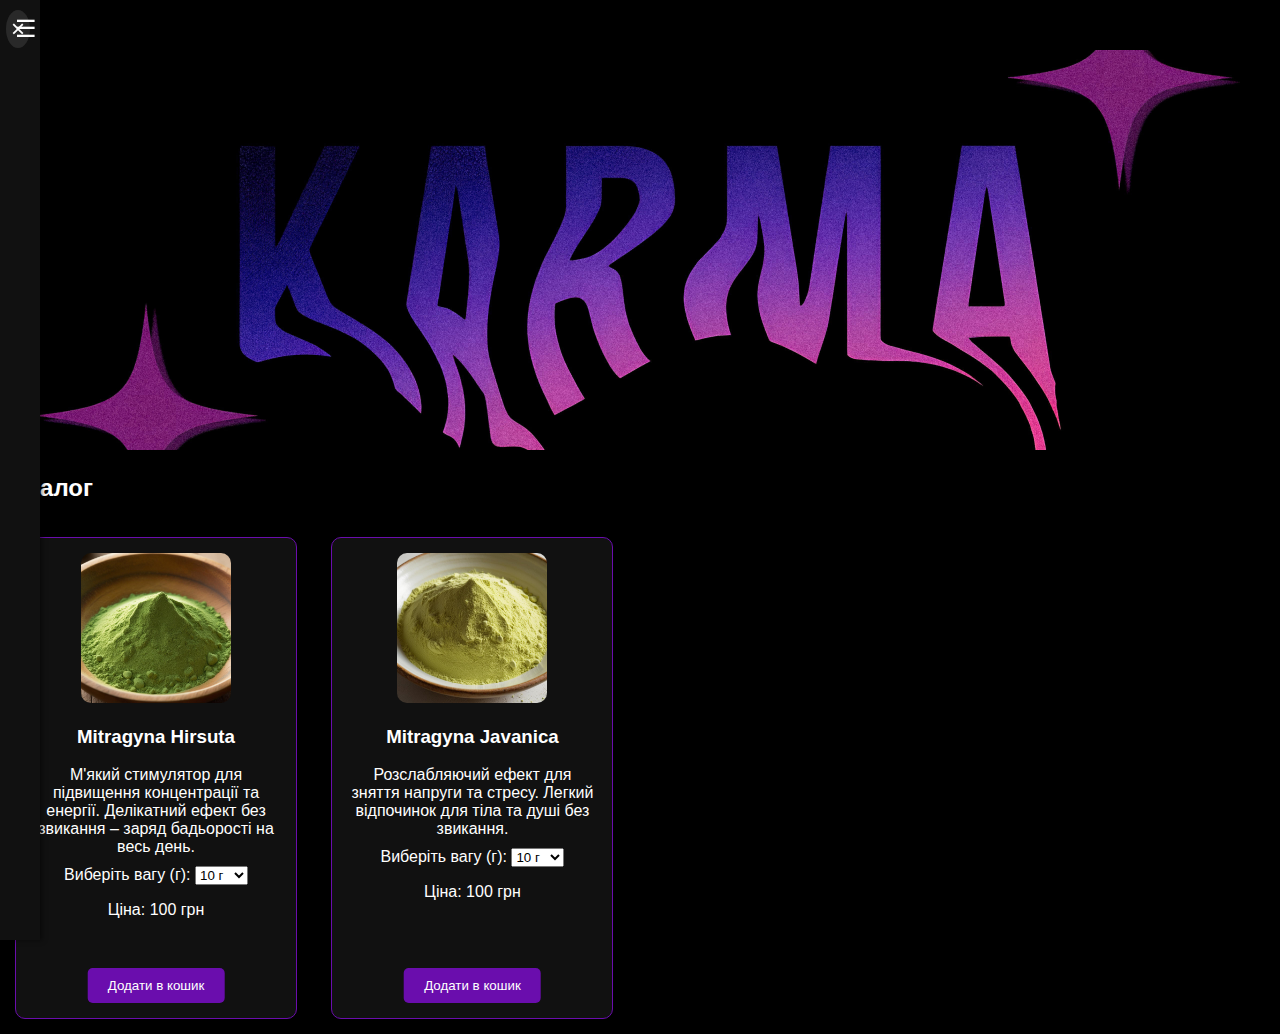
==== index.html @ f8e3362c "Update index.html" ====
<!DOCTYPE html>
<html lang="uk">
<head>
    <meta charset="UTF-8">
    <meta name="viewport" content="width=device-width, initial-scale=1.0">
    <title>Альтернативні Чаї | Хірсута і Джаваніка</title>
   <style>
    /* Основные стили */
    body {
        margin: 0;
        font-family: Arial, sans-serif;
        background-color: #000;
        color: white;
    }

    /* Бургер-иконка */
    #burger-icon {
        position: fixed;
        top: 15px;
        left: 15px;
        font-size: 24px;
        cursor: pointer;
        color: white;
        z-index: 1000;
    }

    /* Затемнение */
    #menu-overlay {
        position: fixed;
        top: 0;
        left: 0;
        width: 100%;
        height: 100%;
        background: rgba(0, 0, 0, 0.5);
        display: none;
        z-index: 998;
    }

    /* Боковая панель */
    #side-menu {
        position: fixed;
        top: 0;
        left: -250px;
        width: 250px;
        height: 100%;
        background-color: #111;
        color: white;
        box-shadow: 2px 0 5px rgba(0, 0, 0, 0.5);
        padding: 20px;
        transition: left 0.3s ease;
        z-index: 999;
    }

    #side-menu a {
        display: block;
        color: white;
        text-decoration: none;
        margin-bottom: 15px;
        font-size: 18px;
    }

    #side-menu button {
        position: absolute; /* Фиксируем позицию */
        top: 10px; /* Отступ сверху */
        right: 10px; /* Отступ справа */
        background-color: rgba(255, 255, 255, 0.1); /* Полупрозрачный фон */
        border: none; /* Убираем рамку */
        color: white; /* Цвет текста */
        font-size: 24px; /* Размер текста */
        border-radius: 50%; /* Закруглённые углы */
        padding: 5px; /* Внутренний отступ */
        cursor: pointer; /* Указываем, что это кнопка */
    }

    #side-menu button:hover {
        color: #6a0dad; /* Цвет при наведении */
        transform: scale(1.1); /* Лёгкое увеличение при наведении */
        background-color: rgba(255, 255, 255, 0.2); /* Изменение фона при наведении */
    }

    /* Карточка товара */
    .product-card {
        background-color: #111;
        border: 1px solid #6a0dad;
        border-radius: 10px;
        padding: 15px;
        margin: 15px;
        display: inline-block;
        width: 250px;
        min-height: 450px;
        vertical-align: top;
        text-align: center;
        position: relative;
    }

    .product-card img {
        max-width: 100%;
        max-height: 150px;
        border-radius: 10px;
    }

    .product-card p {
        margin-bottom: 10px;
        white-space: normal;
        overflow: visible;
    }

    .product-card button {
        position: absolute;
        bottom: 15px;
        left: 50%;
        transform: translateX(-50%);
        padding: 10px 20px;
        background-color: #6a0dad;
        color: #fff;
        border: none;
        border-radius: 5px;
        cursor: pointer;
    }

    .product-card button:hover {
        background-color: #5c0c9b;
    }

    /* Общий стиль для баннера */
    header img {
        width: 100%; /* Занимает всю ширину */
        height: auto; /* Сохраняет пропорции */
        max-height: 400px; /* Ограничиваем высоту */
        object-fit: cover; /* Обрезаем изображение, чтобы сохранить пропорции */
        margin-top: 50px; /* Отступ, чтобы не перекрывать бургер-меню */
    }

    /* Для адаптивности на мобильных устройствах */
    @media (max-width: 768px) {
        header img {
            max-height: 250px; /* Уменьшаем высоту баннера на маленьких экранах */
        }

        .product-card {
            width: calc(100% - 30px); /* Растягиваем карточки на весь экран */
        }

        #side-menu {
            width: 200px; /* Уменьшаем боковое меню на маленьких экранах */
        }
    }
</style>
</head>
<body>
    <header>
    <!-- Бургер-иконка -->
    <div id="burger-icon" onclick="toggleMenu()">☰</div>

    <!-- Боковая панель -->
    <div id="menu-overlay" onclick="toggleMenu()"></div>
    <div id="side-menu">
        <a href="#home">Головна</a>
        <a href="#about">Про нас</a>
        <a href="#catalog">Каталог</a>
        <a href="#payment">Оплата</a>
        <a href="#delivery">Доставка</a>
        <a href="#contacts">Контакти</a>
        <a href="#cart">Кошик</a>
        <button onclick="toggleMenu()" class="close-button">×</button>
    </div>

    <!-- Баннер -->
    <img src="images/karma-banner.JPG" alt="Karma Banner">
</header>
    <div class="content">
        <section id="catalog">
            <h2>Каталог</h2>
            <div class="product-card">
                <img src="images/hirsuta.jpg" alt="Mitragyna Hirsuta">
                <h3>Mitragyna Hirsuta</h3>
                <p>М'який стимулятор для підвищення концентрації та енергії. Делікатний ефект без звикання – заряд бадьорості на весь день.</p>
                <label for="weight-hirsuta">Виберіть вагу (г):</label>
                <select id="weight-hirsuta" onchange="updatePrice('hirsuta', 10)">
                    <option value="10">10 г</option>
                    <option value="25">25 г</option>
                    <option value="50">50 г</option>
                    <option value="100">100 г</option>
                    <option value="250">250 г</option>
                </select>
                <p id="price-hirsuta">Ціна: 100 грн</p>
                <button onclick="addToCart('Mitragyna Hirsuta', document.getElementById('weight-hirsuta').value, document.getElementById('weight-hirsuta').value * 10)">Додати в кошик</button>
            </div>
            <div class="product-card">
                <img src="images/javanica.jpg" alt="Mitragyna Javanica">
                <h3>Mitragyna Javanica</h3>
                <p>Розслабляючий ефект для зняття напруги та стресу. Легкий відпочинок для тіла та душі без звикання.</p>
                <label for="weight-javanica">Виберіть вагу (г):</label>
                <select id="weight-javanica" onchange="updatePrice('javanica', 10)">
                    <option value="10">10 г</option>
                    <option value="25">25 г</option>
                    <option value="50">50 г</option>
                    <option value="100">100 г</option>
                    <option value="250">250 г</option>
                </select>
                <p id="price-javanica">Ціна: 100 грн</p>
                <button onclick="addToCart('Mitragyna Javanica', document.getElementById('weight-javanica').value, document.getElementById('weight-javanica').value * 10)">Додати в кошик</button>
            </div>
        </section>
    </div>

    <script>
        let cartItems = [];
        let totalSum = 0;

        function updatePrice(product, basePrice) {
            const weightSelect = document.getElementById(`weight-${product}`);
            const priceDisplay = document.getElementById(`price-${product}`);
            const weight = weightSelect.value;
            const totalPrice = weight * basePrice;
            priceDisplay.textContent = `Ціна: ${totalPrice} грн`;
        }

        function addToCart(product, weight, price) {
            const cart = document.getElementById("cart-items");
            const cartOverlay = document.getElementById("cart-overlay");

            const index = cartItems.length;
            cartItems.push({ product, weight, price });
            totalSum += price;

            const item = document.createElement("div");
            item.innerHTML = `
                <p>${product} - ${weight} г - ${price} грн</p>
                <button onclick="removeItem(${index})" style="font-size: 24px; background: none; border: none; color: white; cursor: pointer;">×</button>
            `;
            cart.appendChild(item);

            document.getElementById("cart-total").textContent = "Загальна сума: " + totalSum + " грн";
            document.getElementById("cart-count").textContent = cartItems.length;

            showNotification();
            cartOverlay.style.display = "block";
        }

        function toggleMenu() {
            const sideMenu = document.getElementById("side-menu");
            const menuOverlay = document.getElementById("menu-overlay");

            if (sideMenu.style.left === "0px") {
                sideMenu.style.left = "-250px";
                menuOverlay.style.display = "none";
            } else {
                sideMenu.style.left = "0px";
                menuOverlay.style.display = "block";
            }
        }
        function removeItem(index) {
    const cart = document.getElementById("cart-items");
    const itemElements = cart.getElementsByTagName("div");

    totalSum -= cartItems[index].price;
    cartItems.splice(index, 1);

    cart.removeChild(itemElements[index]);
    document.getElementById("cart-total").textContent = "Загальна сума: " + totalSum + " грн";
    document.getElementById("cart-count").textContent = cartItems.length;
}
        function showNotification() {
    const notification = document.getElementById("notification");
    notification.style.display = "block";
    setTimeout(() => {
        notification.style.display = "none";
    }, 2000);
}
function clearCart() {
    const cart = document.getElementById("cart-items");
    cart.innerHTML = "";
    cartItems = [];
    totalSum = 0;
    document.getElementById("cart-total").textContent = "Загальна сума: 0 грн";
    document.getElementById("cart-count").textContent = "0";
}
function closeCart() {
    const cartOverlay = document.getElementById("cart-overlay");
    cartOverlay.style.display = "none";
}
    </script>
    <div id="cart-overlay" style="display: none;">
    <div id="cart-content">
        <h2>Ваш кошик</h2>
        <div id="cart-items"></div>
        <p id="cart-total">Загальна сума: 0 грн</p>
        <button onclick="clearCart()">Очистити кошик</button>
        <button onclick="closeCart()">×</button>
    </div>
</div>
</body>
</html>
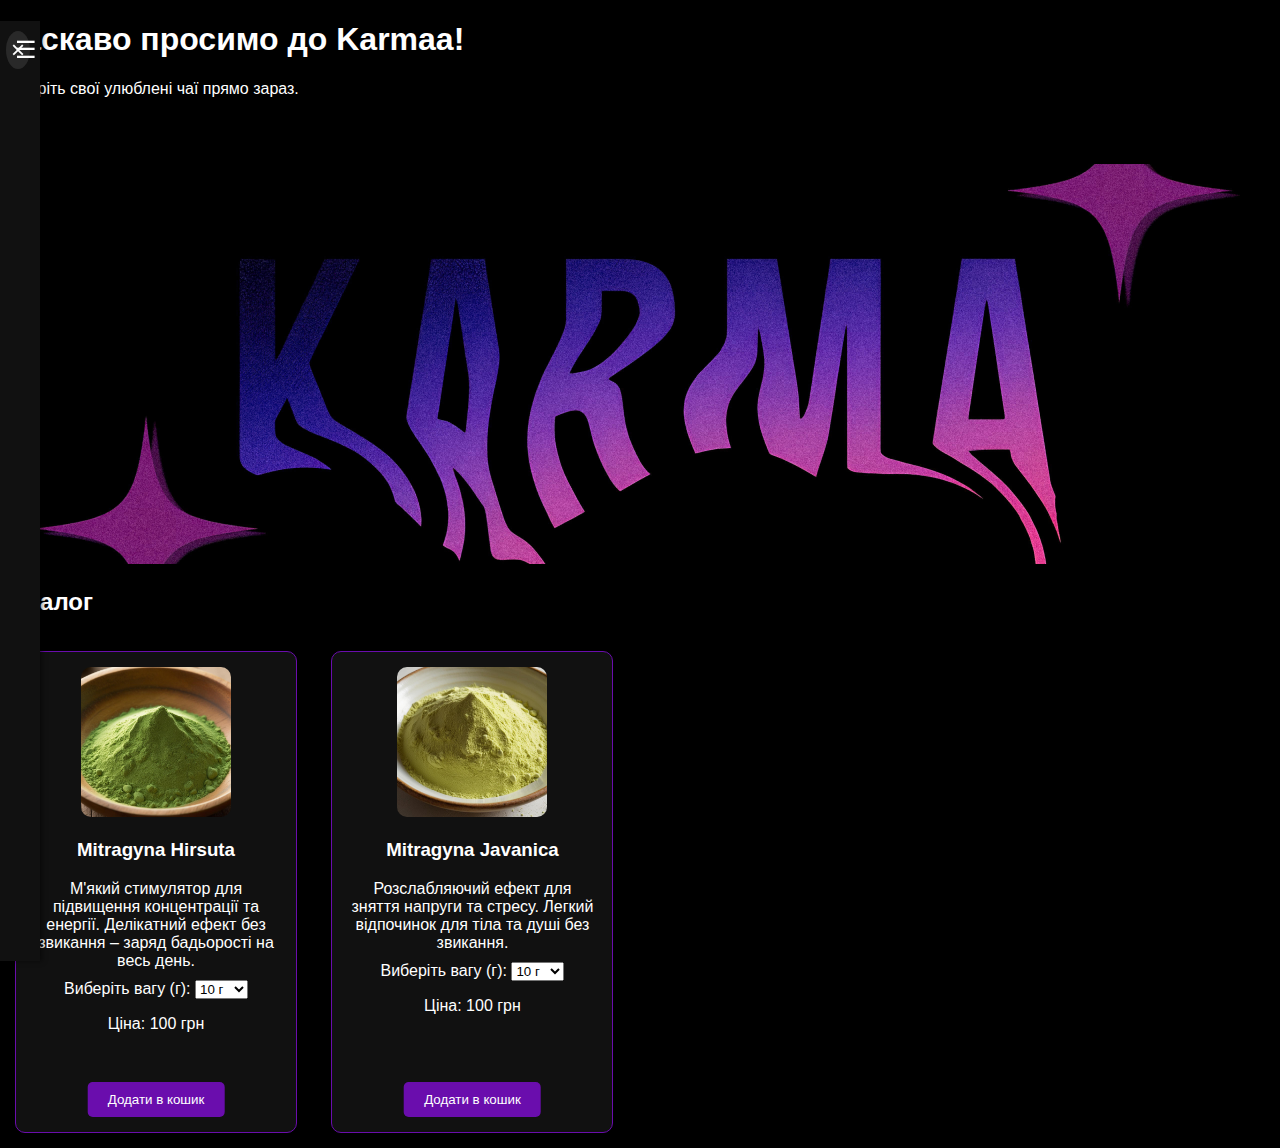
==== commit bba7d892: "Update index.html" ====
--- a/index.html
+++ b/index.html
@@ -145,9 +145,14 @@
             width: 200px; /* Уменьшаем боковое меню на маленьких экранах */
         }
     }
+       
 </style>
 </head>
 <body>
+    <section id="home">
+    <h1>Ласкаво просимо до Karmaa!</h1>
+    <p>Виберіть свої улюблені чаї прямо зараз.</p>
+</section>
     <header>
     <!-- Бургер-иконка -->
     <div id="burger-icon" onclick="toggleMenu()">☰</div>
@@ -161,7 +166,8 @@
         <a href="#payment">Оплата</a>
         <a href="#delivery">Доставка</a>
         <a href="#contacts">Контакти</a>
-        <a href="#cart">Кошик</a>
+        <a href="#cart">Кошик</a><span id="cart-count" style="background: #6a0dad; color: white; padding: 5px 10px; border-radius: 50%; margin-left: 10px;">0</span>
+
         <button onclick="toggleMenu()" class="close-button">×</button>
     </div>
 
@@ -231,7 +237,7 @@
             `;
             cart.appendChild(item);
 
-            document.getElementById("cart-total").textContent = "Загальна сума: " + totalSum + " грн";
+           document.getElementById("cart-total").textContent = `Загальна сума: ${totalSum} грн`;
             document.getElementById("cart-count").textContent = cartItems.length;
 
             showNotification();
@@ -252,7 +258,7 @@
         }
         function removeItem(index) {
     const cart = document.getElementById("cart-items");
-    const itemElements = cart.getElementsByTagName("div");
+    const itemElements = cart.children;
 
     totalSum -= cartItems[index].price;
     cartItems.splice(index, 1);
@@ -279,6 +285,9 @@
 function closeCart() {
     const cartOverlay = document.getElementById("cart-overlay");
     cartOverlay.style.display = "none";
+}
+        if (!location.hash) {
+    location.href = "#home";
 }
     </script>
     <div id="cart-overlay" style="display: none;">
@@ -290,5 +299,8 @@
         <button onclick="closeCart()">×</button>
     </div>
 </div>
+    <div id="notification" style="display: none; position: fixed; top: 20px; right: 20px; background: #6a0dad; color: white; padding: 10px 20px; border-radius: 5px; z-index: 1000;">
+    Товар додано до кошика!
+</div>
 </body>
 </html>
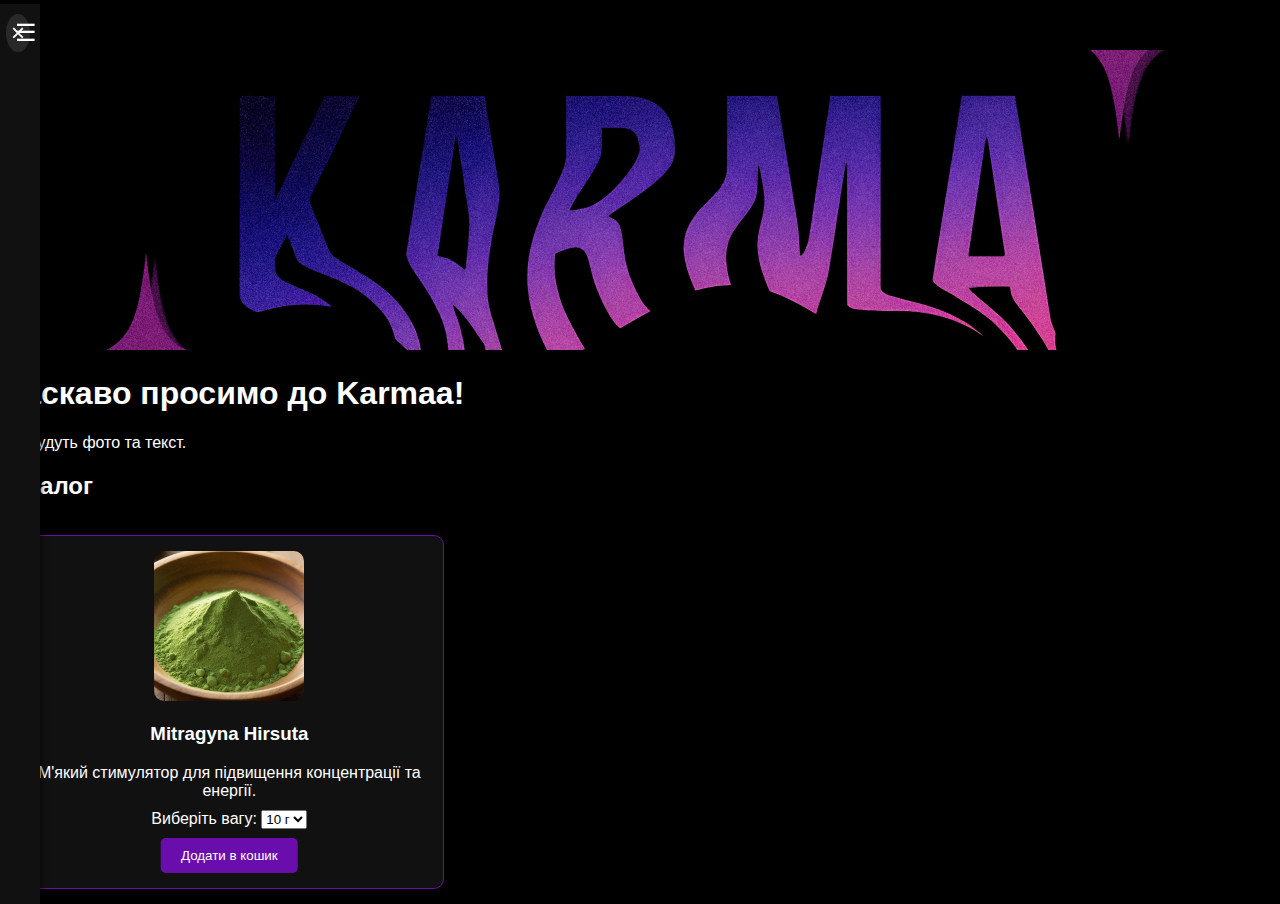
==== commit 31e1df97: "Update index.html" ====
--- a/index.html
+++ b/index.html
@@ -3,251 +3,193 @@
 <head>
     <meta charset="UTF-8">
     <meta name="viewport" content="width=device-width, initial-scale=1.0">
-    <title>Альтернативні Чаї | Хірсута і Джаваніка</title>
-   <style>
-    /* Основные стили */
-    body {
-        margin: 0;
-        font-family: Arial, sans-serif;
-        background-color: #000;
-        color: white;
-    }
-
-    /* Бургер-иконка */
-    #burger-icon {
-        position: fixed;
-        top: 15px;
-        left: 15px;
-        font-size: 24px;
-        cursor: pointer;
-        color: white;
-        z-index: 1000;
-    }
-
-    /* Затемнение */
-    #menu-overlay {
-        position: fixed;
-        top: 0;
-        left: 0;
-        width: 100%;
-        height: 100%;
-        background: rgba(0, 0, 0, 0.5);
-        display: none;
-        z-index: 998;
-    }
-
-    /* Боковая панель */
-    #side-menu {
-        position: fixed;
-        top: 0;
-        left: -250px;
-        width: 250px;
-        height: 100%;
-        background-color: #111;
-        color: white;
-        box-shadow: 2px 0 5px rgba(0, 0, 0, 0.5);
-        padding: 20px;
-        transition: left 0.3s ease;
-        z-index: 999;
-    }
-
-    #side-menu a {
-        display: block;
-        color: white;
-        text-decoration: none;
-        margin-bottom: 15px;
-        font-size: 18px;
-    }
-
-    #side-menu button {
-        position: absolute; /* Фиксируем позицию */
-        top: 10px; /* Отступ сверху */
-        right: 10px; /* Отступ справа */
-        background-color: rgba(255, 255, 255, 0.1); /* Полупрозрачный фон */
-        border: none; /* Убираем рамку */
-        color: white; /* Цвет текста */
-        font-size: 24px; /* Размер текста */
-        border-radius: 50%; /* Закруглённые углы */
-        padding: 5px; /* Внутренний отступ */
-        cursor: pointer; /* Указываем, что это кнопка */
-    }
-
-    #side-menu button:hover {
-        color: #6a0dad; /* Цвет при наведении */
-        transform: scale(1.1); /* Лёгкое увеличение при наведении */
-        background-color: rgba(255, 255, 255, 0.2); /* Изменение фона при наведении */
-    }
-
-    /* Карточка товара */
-    .product-card {
-        background-color: #111;
-        border: 1px solid #6a0dad;
-        border-radius: 10px;
-        padding: 15px;
-        margin: 15px;
-        display: inline-block;
-        width: 250px;
-        min-height: 450px;
-        vertical-align: top;
-        text-align: center;
-        position: relative;
-    }
-
-    .product-card img {
-        max-width: 100%;
-        max-height: 150px;
-        border-radius: 10px;
-    }
-
-    .product-card p {
-        margin-bottom: 10px;
-        white-space: normal;
-        overflow: visible;
-    }
-
-    .product-card button {
-        position: absolute;
-        bottom: 15px;
-        left: 50%;
-        transform: translateX(-50%);
-        padding: 10px 20px;
-        background-color: #6a0dad;
-        color: #fff;
-        border: none;
-        border-radius: 5px;
-        cursor: pointer;
-    }
-
-    .product-card button:hover {
-        background-color: #5c0c9b;
-    }
-
-    /* Общий стиль для баннера */
-    header img {
-        width: 100%; /* Занимает всю ширину */
-        height: auto; /* Сохраняет пропорции */
-        max-height: 400px; /* Ограничиваем высоту */
-        object-fit: cover; /* Обрезаем изображение, чтобы сохранить пропорции */
-        margin-top: 50px; /* Отступ, чтобы не перекрывать бургер-меню */
-    }
-
-    /* Для адаптивности на мобильных устройствах */
-    @media (max-width: 768px) {
+    <title>Альтернативні Чаї | Karmaa</title>
+    <style>
+        /* Основные стили */
+        body {
+            margin: 0;
+            font-family: Arial, sans-serif;
+            background-color: #000;
+            color: white;
+        }
+
+        /* Баннер */
         header img {
-            max-height: 250px; /* Уменьшаем высоту баннера на маленьких экранах */
-        }
-
+            width: 100%;
+            height: auto;
+            max-height: 300px;
+            object-fit: cover;
+            margin-top: 50px; /* Отступ для бургер-иконки */
+        }
+
+        /* Бургер-иконка */
+        #burger-icon {
+            position: fixed;
+            top: 15px;
+            left: 15px;
+            font-size: 24px;
+            cursor: pointer;
+            color: white;
+            z-index: 1000;
+        }
+
+        /* Затемнение */
+        #menu-overlay {
+            position: fixed;
+            top: 0;
+            left: 0;
+            width: 100%;
+            height: 100%;
+            background: rgba(0, 0, 0, 0.5);
+            display: none;
+            z-index: 998;
+        }
+
+        /* Боковая панель */
+        #side-menu {
+            position: fixed;
+            top: 0;
+            left: -250px;
+            width: 250px;
+            height: 100%;
+            background-color: #111;
+            color: white;
+            box-shadow: 2px 0 5px rgba(0, 0, 0, 0.5);
+            padding: 20px;
+            transition: left 0.3s ease;
+            z-index: 999;
+        }
+
+        #side-menu a {
+            display: block;
+            color: white;
+            text-decoration: none;
+            margin-bottom: 15px;
+            font-size: 18px;
+        }
+
+        #side-menu button {
+            position: absolute;
+            top: 10px;
+            right: 10px;
+            background-color: rgba(255, 255, 255, 0.1);
+            border: none;
+            color: white;
+            font-size: 24px;
+            border-radius: 50%;
+            padding: 5px;
+            cursor: pointer;
+        }
+
+        #side-menu button:hover {
+            color: #6a0dad;
+            transform: scale(1.1);
+            background-color: rgba(255, 255, 255, 0.2);
+        }
+
+        /* Карточки товаров */
         .product-card {
-            width: calc(100% - 30px); /* Растягиваем карточки на весь экран */
-        }
-
-        #side-menu {
-            width: 200px; /* Уменьшаем боковое меню на маленьких экранах */
-        }
-    }
-       
-</style>
+            background-color: #111;
+            border: 1px solid #6a0dad;
+            border-radius: 10px;
+            padding: 15px;
+            margin: 15px;
+            display: inline-block;
+            width: calc(100% / 3 - 30px);
+            min-height: 300px;
+            text-align: center;
+            position: relative;
+        }
+
+        .product-card img {
+            max-width: 100%;
+            max-height: 150px;
+            border-radius: 10px;
+        }
+
+        .product-card p {
+            margin-bottom: 10px;
+            white-space: normal;
+            overflow: visible;
+        }
+
+        .product-card button {
+            position: absolute;
+            bottom: 15px;
+            left: 50%;
+            transform: translateX(-50%);
+            padding: 10px 20px;
+            background-color: #6a0dad;
+            color: #fff;
+            border: none;
+            border-radius: 5px;
+            cursor: pointer;
+        }
+
+        .product-card button:hover {
+            background-color: #5c0c9b;
+        }
+
+        /* Адаптивность */
+        @media (max-width: 768px) {
+            header img {
+                max-height: 200px;
+            }
+
+            .product-card {
+                width: calc(100% - 30px);
+            }
+
+            #side-menu {
+                width: 200px;
+            }
+        }
+    </style>
 </head>
 <body>
+    <header>
+        <div id="burger-icon" onclick="toggleMenu()">☰</div>
+        <div id="menu-overlay" onclick="toggleMenu()"></div>
+        <div id="side-menu">
+            <a href="#home">Головна</a>
+            <a href="#about">Про нас</a>
+            <a href="#catalog">Каталог</a>
+            <a href="#payment">Оплата</a>
+            <a href="#delivery">Доставка</a>
+            <a href="#contacts">Контакти</a>
+            <a href="#cart">Кошик</a>
+            <button onclick="toggleMenu()">×</button>
+        </div>
+        <img src="images/karma-banner.JPG" alt="Karma Banner">
+    </header>
+
     <section id="home">
-    <h1>Ласкаво просимо до Karmaa!</h1>
-    <p>Виберіть свої улюблені чаї прямо зараз.</p>
-</section>
-    <header>
-    <!-- Бургер-иконка -->
-    <div id="burger-icon" onclick="toggleMenu()">☰</div>
-
-    <!-- Боковая панель -->
-    <div id="menu-overlay" onclick="toggleMenu()"></div>
-    <div id="side-menu">
-        <a href="#home">Головна</a>
-        <a href="#about">Про нас</a>
-        <a href="#catalog">Каталог</a>
-        <a href="#payment">Оплата</a>
-        <a href="#delivery">Доставка</a>
-        <a href="#contacts">Контакти</a>
-        <a href="#cart">Кошик</a><span id="cart-count" style="background: #6a0dad; color: white; padding: 5px 10px; border-radius: 50%; margin-left: 10px;">0</span>
-
-        <button onclick="toggleMenu()" class="close-button">×</button>
-    </div>
-
-    <!-- Баннер -->
-    <img src="images/karma-banner.JPG" alt="Karma Banner">
-</header>
+        <h1>Ласкаво просимо до Karmaa!</h1>
+        <p>Тут будуть фото та текст.</p>
+    </section>
+
     <div class="content">
         <section id="catalog">
             <h2>Каталог</h2>
             <div class="product-card">
                 <img src="images/hirsuta.jpg" alt="Mitragyna Hirsuta">
                 <h3>Mitragyna Hirsuta</h3>
-                <p>М'який стимулятор для підвищення концентрації та енергії. Делікатний ефект без звикання – заряд бадьорості на весь день.</p>
-                <label for="weight-hirsuta">Виберіть вагу (г):</label>
+                <p>М'який стимулятор для підвищення концентрації та енергії.</p>
+                <label for="weight-hirsuta">Виберіть вагу:</label>
                 <select id="weight-hirsuta" onchange="updatePrice('hirsuta', 10)">
                     <option value="10">10 г</option>
                     <option value="25">25 г</option>
-                    <option value="50">50 г</option>
-                    <option value="100">100 г</option>
-                    <option value="250">250 г</option>
                 </select>
                 <p id="price-hirsuta">Ціна: 100 грн</p>
-                <button onclick="addToCart('Mitragyna Hirsuta', document.getElementById('weight-hirsuta').value, document.getElementById('weight-hirsuta').value * 10)">Додати в кошик</button>
-            </div>
-            <div class="product-card">
-                <img src="images/javanica.jpg" alt="Mitragyna Javanica">
-                <h3>Mitragyna Javanica</h3>
-                <p>Розслабляючий ефект для зняття напруги та стресу. Легкий відпочинок для тіла та душі без звикання.</p>
-                <label for="weight-javanica">Виберіть вагу (г):</label>
-                <select id="weight-javanica" onchange="updatePrice('javanica', 10)">
-                    <option value="10">10 г</option>
-                    <option value="25">25 г</option>
-                    <option value="50">50 г</option>
-                    <option value="100">100 г</option>
-                    <option value="250">250 г</option>
-                </select>
-                <p id="price-javanica">Ціна: 100 грн</p>
-                <button onclick="addToCart('Mitragyna Javanica', document.getElementById('weight-javanica').value, document.getElementById('weight-javanica').value * 10)">Додати в кошик</button>
+                <button onclick="addToCart('Hirsuta', 10, 100)">Додати в кошик</button>
             </div>
         </section>
     </div>
 
     <script>
-        let cartItems = [];
-        let totalSum = 0;
-
-        function updatePrice(product, basePrice) {
-            const weightSelect = document.getElementById(`weight-${product}`);
-            const priceDisplay = document.getElementById(`price-${product}`);
-            const weight = weightSelect.value;
-            const totalPrice = weight * basePrice;
-            priceDisplay.textContent = `Ціна: ${totalPrice} грн`;
-        }
-
-        function addToCart(product, weight, price) {
-            const cart = document.getElementById("cart-items");
-            const cartOverlay = document.getElementById("cart-overlay");
-
-            const index = cartItems.length;
-            cartItems.push({ product, weight, price });
-            totalSum += price;
-
-            const item = document.createElement("div");
-            item.innerHTML = `
-                <p>${product} - ${weight} г - ${price} грн</p>
-                <button onclick="removeItem(${index})" style="font-size: 24px; background: none; border: none; color: white; cursor: pointer;">×</button>
-            `;
-            cart.appendChild(item);
-
-           document.getElementById("cart-total").textContent = `Загальна сума: ${totalSum} грн`;
-            document.getElementById("cart-count").textContent = cartItems.length;
-
-            showNotification();
-            cartOverlay.style.display = "block";
-        }
-
         function toggleMenu() {
             const sideMenu = document.getElementById("side-menu");
             const menuOverlay = document.getElementById("menu-overlay");
-
             if (sideMenu.style.left === "0px") {
                 sideMenu.style.left = "-250px";
                 menuOverlay.style.display = "none";
@@ -256,51 +198,10 @@
                 menuOverlay.style.display = "block";
             }
         }
-        function removeItem(index) {
-    const cart = document.getElementById("cart-items");
-    const itemElements = cart.children;
-
-    totalSum -= cartItems[index].price;
-    cartItems.splice(index, 1);
-
-    cart.removeChild(itemElements[index]);
-    document.getElementById("cart-total").textContent = "Загальна сума: " + totalSum + " грн";
-    document.getElementById("cart-count").textContent = cartItems.length;
-}
-        function showNotification() {
-    const notification = document.getElementById("notification");
-    notification.style.display = "block";
-    setTimeout(() => {
-        notification.style.display = "none";
-    }, 2000);
-}
-function clearCart() {
-    const cart = document.getElementById("cart-items");
-    cart.innerHTML = "";
-    cartItems = [];
-    totalSum = 0;
-    document.getElementById("cart-total").textContent = "Загальна сума: 0 грн";
-    document.getElementById("cart-count").textContent = "0";
-}
-function closeCart() {
-    const cartOverlay = document.getElementById("cart-overlay");
-    cartOverlay.style.display = "none";
-}
+
         if (!location.hash) {
-    location.href = "#home";
-}
+            location.href = "#home";
+        }
     </script>
-    <div id="cart-overlay" style="display: none;">
-    <div id="cart-content">
-        <h2>Ваш кошик</h2>
-        <div id="cart-items"></div>
-        <p id="cart-total">Загальна сума: 0 грн</p>
-        <button onclick="clearCart()">Очистити кошик</button>
-        <button onclick="closeCart()">×</button>
-    </div>
-</div>
-    <div id="notification" style="display: none; position: fixed; top: 20px; right: 20px; background: #6a0dad; color: white; padding: 10px 20px; border-radius: 5px; z-index: 1000;">
-    Товар додано до кошика!
-</div>
 </body>
 </html>
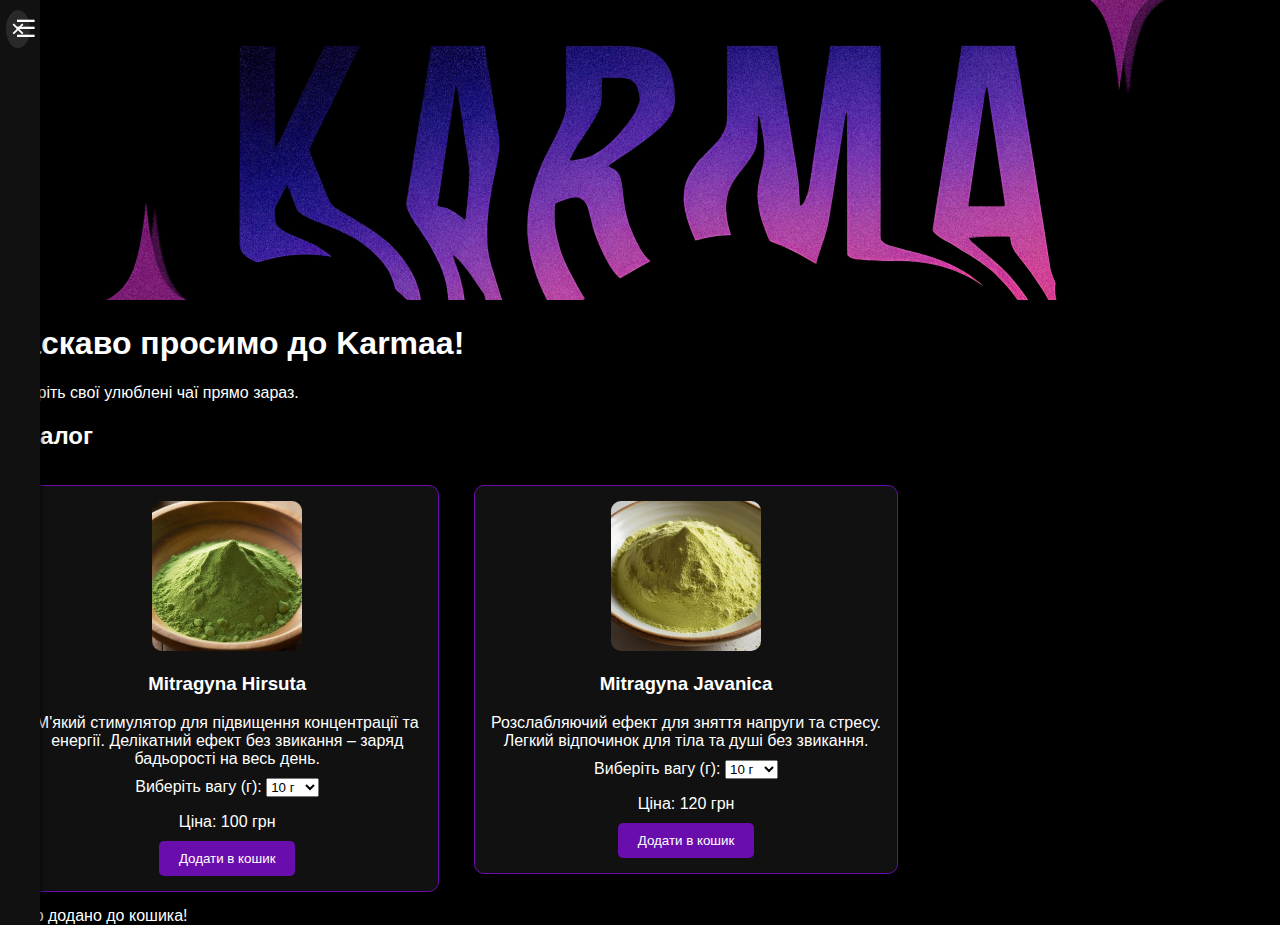
==== commit 2f7de00e: "Update index.html" ====
--- a/index.html
+++ b/index.html
@@ -3,7 +3,7 @@
 <head>
     <meta charset="UTF-8">
     <meta name="viewport" content="width=device-width, initial-scale=1.0">
-    <title>Альтернативні Чаї | Karmaa</title>
+    <title>Альтернативні Чаї | Хірсута і Джаваніка</title>
     <style>
         /* Основные стили */
         body {
@@ -11,15 +11,6 @@
             font-family: Arial, sans-serif;
             background-color: #000;
             color: white;
-        }
-
-        /* Баннер */
-        header img {
-            width: 100%;
-            height: auto;
-            max-height: 300px;
-            object-fit: cover;
-            margin-top: 50px; /* Отступ для бургер-иконки */
         }
 
         /* Бургер-иконка */
@@ -87,6 +78,14 @@
             background-color: rgba(255, 255, 255, 0.2);
         }
 
+        /* Баннер */
+        header img {
+            width: 100%;
+            height: auto;
+            max-height: 300px;
+            object-fit: cover;
+        }
+
         /* Карточки товаров */
         .product-card {
             background-color: #111;
@@ -95,10 +94,9 @@
             padding: 15px;
             margin: 15px;
             display: inline-block;
-            width: calc(100% / 3 - 30px);
-            min-height: 300px;
+            width: calc(33% - 30px);
+            vertical-align: top;
             text-align: center;
-            position: relative;
         }
 
         .product-card img {
@@ -109,18 +107,12 @@
 
         .product-card p {
             margin-bottom: 10px;
-            white-space: normal;
-            overflow: visible;
         }
 
         .product-card button {
-            position: absolute;
-            bottom: 15px;
-            left: 50%;
-            transform: translateX(-50%);
             padding: 10px 20px;
             background-color: #6a0dad;
-            color: #fff;
+            color: white;
             border: none;
             border-radius: 5px;
             cursor: pointer;
@@ -128,27 +120,15 @@
 
         .product-card button:hover {
             background-color: #5c0c9b;
-        }
-
-        /* Адаптивность */
-        @media (max-width: 768px) {
-            header img {
-                max-height: 200px;
-            }
-
-            .product-card {
-                width: calc(100% - 30px);
-            }
-
-            #side-menu {
-                width: 200px;
-            }
         }
     </style>
 </head>
 <body>
     <header>
+        <!-- Бургер-иконка -->
         <div id="burger-icon" onclick="toggleMenu()">☰</div>
+
+        <!-- Боковая панель -->
         <div id="menu-overlay" onclick="toggleMenu()"></div>
         <div id="side-menu">
             <a href="#home">Головна</a>
@@ -160,12 +140,14 @@
             <a href="#cart">Кошик</a>
             <button onclick="toggleMenu()">×</button>
         </div>
+
+        <!-- Баннер -->
         <img src="images/karma-banner.JPG" alt="Karma Banner">
     </header>
 
     <section id="home">
         <h1>Ласкаво просимо до Karmaa!</h1>
-        <p>Тут будуть фото та текст.</p>
+        <p>Виберіть свої улюблені чаї прямо зараз.</p>
     </section>
 
     <div class="content">
@@ -174,22 +156,44 @@
             <div class="product-card">
                 <img src="images/hirsuta.jpg" alt="Mitragyna Hirsuta">
                 <h3>Mitragyna Hirsuta</h3>
-                <p>М'який стимулятор для підвищення концентрації та енергії.</p>
-                <label for="weight-hirsuta">Виберіть вагу:</label>
+                <p>М'який стимулятор для підвищення концентрації та енергії. Делікатний ефект без звикання – заряд бадьорості на весь день.</p>
+                <label for="weight-hirsuta">Виберіть вагу (г):</label>
                 <select id="weight-hirsuta" onchange="updatePrice('hirsuta', 10)">
                     <option value="10">10 г</option>
                     <option value="25">25 г</option>
+                    <option value="50">50 г</option>
+                    <option value="100">100 г</option>
+                    <option value="250">250 г</option>
                 </select>
                 <p id="price-hirsuta">Ціна: 100 грн</p>
-                <button onclick="addToCart('Hirsuta', 10, 100)">Додати в кошик</button>
+                <button onclick="addToCart('Mitragyna Hirsuta', document.getElementById('weight-hirsuta').value, document.getElementById('weight-hirsuta').value * 10)">Додати в кошик</button>
+            </div>
+            <div class="product-card">
+                <img src="images/javanica.jpg" alt="Mitragyna Javanica">
+                <h3>Mitragyna Javanica</h3>
+                <p>Розслабляючий ефект для зняття напруги та стресу. Легкий відпочинок для тіла та душі без звикання.</p>
+                <label for="weight-javanica">Виберіть вагу (г):</label>
+                <select id="weight-javanica" onchange="updatePrice('javanica', 12)">
+                    <option value="10">10 г</option>
+                    <option value="25">25 г</option>
+                    <option value="50">50 г</option>
+                    <option value="100">100 г</option>
+                    <option value="250">250 г</option>
+                </select>
+                <p id="price-javanica">Ціна: 120 грн</p>
+                <button onclick="addToCart('Mitragyna Javanica', document.getElementById('weight-javanica').value, document.getElementById('weight-javanica').value * 12)">Додати в кошик</button>
             </div>
         </section>
     </div>
 
     <script>
+        let cartItems = [];
+        let totalSum = 0;
+
         function toggleMenu() {
             const sideMenu = document.getElementById("side-menu");
             const menuOverlay = document.getElementById("menu-overlay");
+
             if (sideMenu.style.left === "0px") {
                 sideMenu.style.left = "-250px";
                 menuOverlay.style.display = "none";
@@ -199,9 +203,76 @@
             }
         }
 
-        if (!location.hash) {
-            location.href = "#home";
-        }
+        function updatePrice(product, basePrice) {
+            const weightSelect = document.getElementById(`weight-${product}`);
+            const priceDisplay = document.getElementById(`price-${product}`);
+            const weight = weightSelect.value;
+            const totalPrice = weight * basePrice;
+            priceDisplay.textContent = `Ціна: ${totalPrice} грн`;
+        }
+
+        function addToCart(product, weight, price) {
+            cartItems.push({ product, weight, price });
+            totalSum += price;
+
+            const cart = document.getElementById("cart-items");
+            const item = document.createElement("p");
+            item.textContent = `${product} - ${weight} г - ${price} грн`;
+            cart.appendChild(item);
+
+            document.getElementById("cart-total").textContent = `Загальна сума: ${totalSum} грн`;
+
+            const notification = document.getElementById("notification");
+            notification.style.display = "block";
+            setTimeout(() => {
+                notification.style.display = "none";
+            }, 2000);
+        }
+
+        function clearCart() {
+            cartItems = [];
+            totalSum = 0;
+
+            const cart = document.getElementById("cart-items");
+            cart.innerHTML = "";
+            document.getElementById("cart-total").textContent = "Загальна сума: 0 грн";
+        }
+
+        function closeCart() {
+            const cartOverlay = document.getElementById("cart-overlay");
+            cartOverlay.style.display = "none";
+        }
+        function processPayment() {
+    if (cartItems.length === 0) {
+        alert("Ваш кошик порожній! Додайте товари перед оплатою.");
+        return;
+    }
+
+    // Рассчитываем итоговую сумму
+    const total = totalSum;
+
+    // Ссылка на Monobank
+    const paymentLink = `https://send.monobank.ua/jar/8DC94Zud51?amount=${total}`;
+
+    // Открываем ссылку для оплаты
+    window.open(paymentLink, "_blank");
+
+    // Очищаем корзину после оплаты
+    clearCart();
+}
     </script>
+
+    <div id="cart-overlay" style="display: none;">
+        <div id="cart-content">
+            <h2>Ваш кошик</h2>
+            <div id="cart-items"></div>
+            <p id="cart-total">Загальна сума: 0 грн</p>
+            <button onclick="clearCart()">Очистити кошик</button>
+            <button onclick="processPayment()">Оплатити</button>
+            <button onclick="closeCart()">×</button>
+        </div>
+    </div>
+
+    <div id="notification">Товар додано до кошика!</div>
 </body>
 </html>
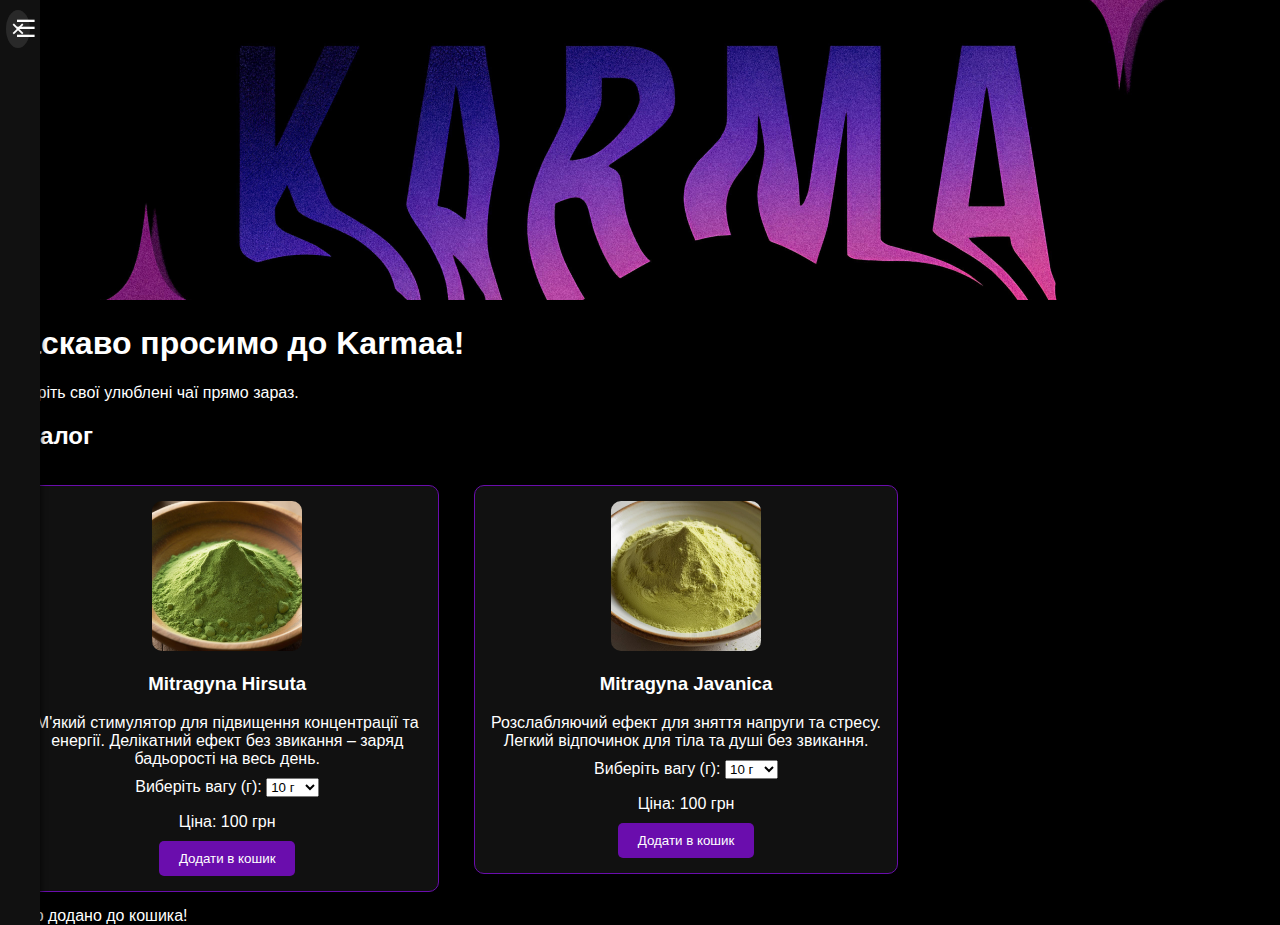
==== commit 3389be3c: "Update index.html" ====
--- a/index.html
+++ b/index.html
@@ -180,7 +180,7 @@
                     <option value="100">100 г</option>
                     <option value="250">250 г</option>
                 </select>
-                <p id="price-javanica">Ціна: 120 грн</p>
+                <p id="price-javanica">Ціна: 100 грн</p>
                 <button onclick="addToCart('Mitragyna Javanica', document.getElementById('weight-javanica').value, document.getElementById('weight-javanica').value * 12)">Додати в кошик</button>
             </div>
         </section>
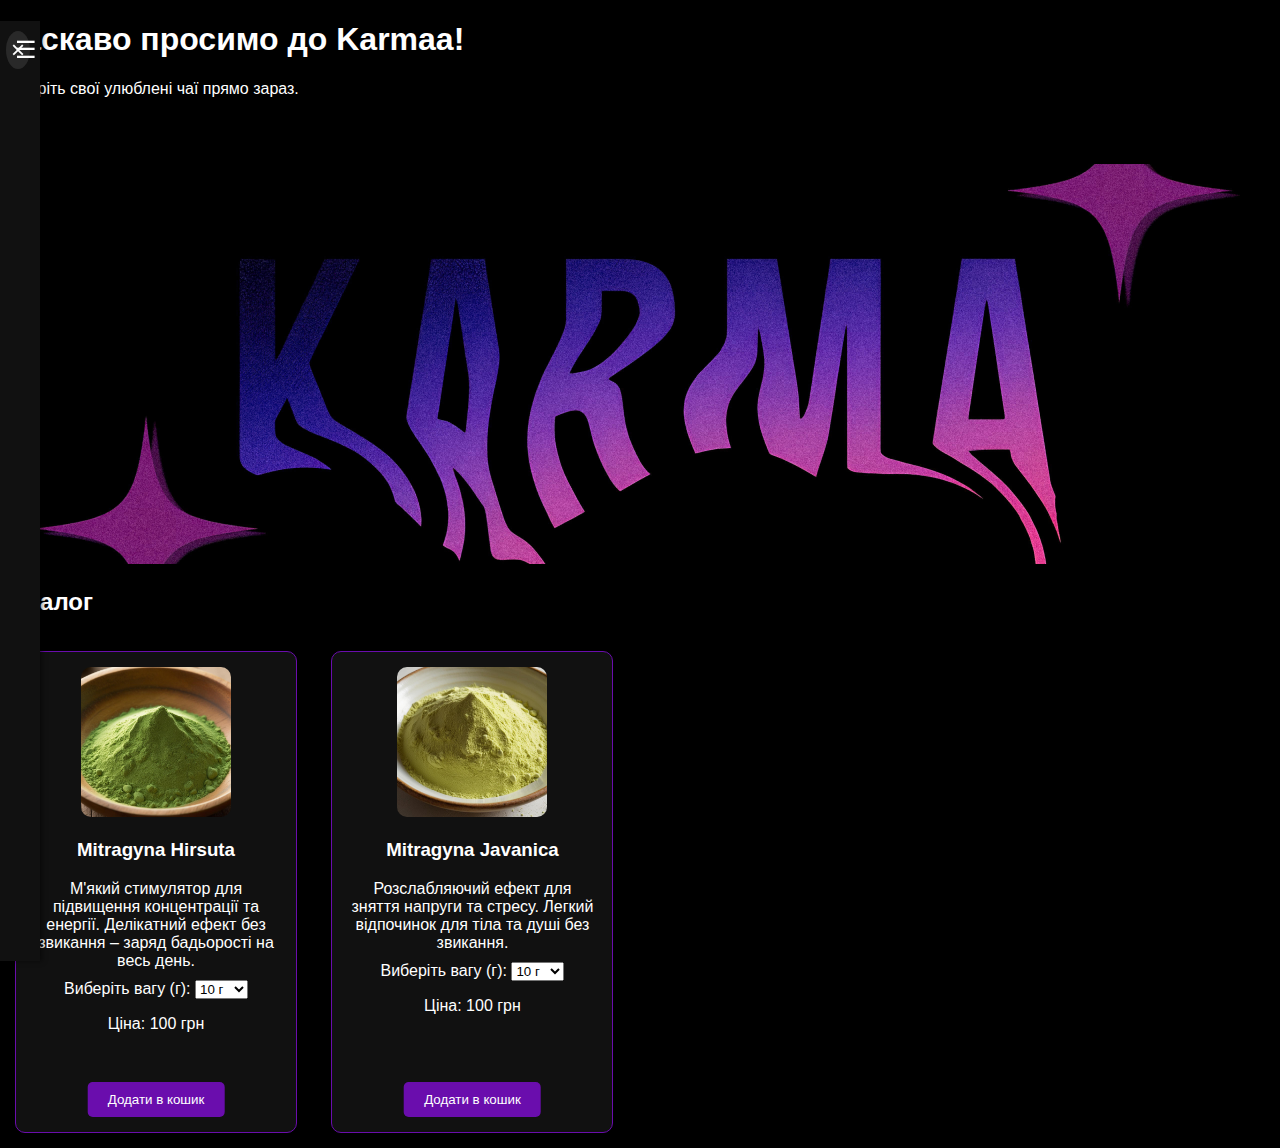
==== commit 78ec27b2: "Update index.html" ====
--- a/index.html
+++ b/index.html
@@ -4,152 +4,176 @@
     <meta charset="UTF-8">
     <meta name="viewport" content="width=device-width, initial-scale=1.0">
     <title>Альтернативні Чаї | Хірсута і Джаваніка</title>
-    <style>
-        /* Основные стили */
-        body {
-            margin: 0;
-            font-family: Arial, sans-serif;
-            background-color: #000;
-            color: white;
-        }
-
-        /* Бургер-иконка */
-        #burger-icon {
-            position: fixed;
-            top: 15px;
-            left: 15px;
-            font-size: 24px;
-            cursor: pointer;
-            color: white;
-            z-index: 1000;
-        }
-
-        /* Затемнение */
-        #menu-overlay {
-            position: fixed;
-            top: 0;
-            left: 0;
-            width: 100%;
-            height: 100%;
-            background: rgba(0, 0, 0, 0.5);
-            display: none;
-            z-index: 998;
-        }
-
-        /* Боковая панель */
+   <style>
+    /* Основные стили */
+    body {
+        margin: 0;
+        font-family: Arial, sans-serif;
+        background-color: #000;
+        color: white;
+    }
+
+    /* Бургер-иконка */
+    #burger-icon {
+        position: fixed;
+        top: 15px;
+        left: 15px;
+        font-size: 24px;
+        cursor: pointer;
+        color: white;
+        z-index: 1000;
+    }
+
+    /* Затемнение */
+    #menu-overlay {
+        position: fixed;
+        top: 0;
+        left: 0;
+        width: 100%;
+        height: 100%;
+        background: rgba(0, 0, 0, 0.5);
+        display: none;
+        z-index: 998;
+    }
+
+    /* Боковая панель */
+    #side-menu {
+        position: fixed;
+        top: 0;
+        left: -250px;
+        width: 250px;
+        height: 100%;
+        background-color: #111;
+        color: white;
+        box-shadow: 2px 0 5px rgba(0, 0, 0, 0.5);
+        padding: 20px;
+        transition: left 0.3s ease;
+        z-index: 999;
+    }
+
+    #side-menu a {
+        display: block;
+        color: white;
+        text-decoration: none;
+        margin-bottom: 15px;
+        font-size: 18px;
+    }
+
+    #side-menu button {
+        position: absolute; /* Фиксируем позицию */
+        top: 10px; /* Отступ сверху */
+        right: 10px; /* Отступ справа */
+        background-color: rgba(255, 255, 255, 0.1); /* Полупрозрачный фон */
+        border: none; /* Убираем рамку */
+        color: white; /* Цвет текста */
+        font-size: 24px; /* Размер текста */
+        border-radius: 50%; /* Закруглённые углы */
+        padding: 5px; /* Внутренний отступ */
+        cursor: pointer; /* Указываем, что это кнопка */
+    }
+
+    #side-menu button:hover {
+        color: #6a0dad; /* Цвет при наведении */
+        transform: scale(1.1); /* Лёгкое увеличение при наведении */
+        background-color: rgba(255, 255, 255, 0.2); /* Изменение фона при наведении */
+    }
+
+    /* Карточка товара */
+    .product-card {
+        background-color: #111;
+        border: 1px solid #6a0dad;
+        border-radius: 10px;
+        padding: 15px;
+        margin: 15px;
+        display: inline-block;
+        width: 250px;
+        min-height: 450px;
+        vertical-align: top;
+        text-align: center;
+        position: relative;
+    }
+
+    .product-card img {
+        max-width: 100%;
+        max-height: 150px;
+        border-radius: 10px;
+    }
+
+    .product-card p {
+        margin-bottom: 10px;
+        white-space: normal;
+        overflow: visible;
+    }
+
+    .product-card button {
+        position: absolute;
+        bottom: 15px;
+        left: 50%;
+        transform: translateX(-50%);
+        padding: 10px 20px;
+        background-color: #6a0dad;
+        color: #fff;
+        border: none;
+        border-radius: 5px;
+        cursor: pointer;
+    }
+
+    .product-card button:hover {
+        background-color: #5c0c9b;
+    }
+
+    /* Общий стиль для баннера */
+    header img {
+        width: 100%; /* Занимает всю ширину */
+        height: auto; /* Сохраняет пропорции */
+        max-height: 400px; /* Ограничиваем высоту */
+        object-fit: cover; /* Обрезаем изображение, чтобы сохранить пропорции */
+        margin-top: 50px; /* Отступ, чтобы не перекрывать бургер-меню */
+    }
+
+    /* Для адаптивности на мобильных устройствах */
+    @media (max-width: 768px) {
+        header img {
+            max-height: 250px; /* Уменьшаем высоту баннера на маленьких экранах */
+        }
+
+        .product-card {
+            width: calc(100% - 30px); /* Растягиваем карточки на весь экран */
+        }
+
         #side-menu {
-            position: fixed;
-            top: 0;
-            left: -250px;
-            width: 250px;
-            height: 100%;
-            background-color: #111;
-            color: white;
-            box-shadow: 2px 0 5px rgba(0, 0, 0, 0.5);
-            padding: 20px;
-            transition: left 0.3s ease;
-            z-index: 999;
-        }
-
-        #side-menu a {
-            display: block;
-            color: white;
-            text-decoration: none;
-            margin-bottom: 15px;
-            font-size: 18px;
-        }
-
-        #side-menu button {
-            position: absolute;
-            top: 10px;
-            right: 10px;
-            background-color: rgba(255, 255, 255, 0.1);
-            border: none;
-            color: white;
-            font-size: 24px;
-            border-radius: 50%;
-            padding: 5px;
-            cursor: pointer;
-        }
-
-        #side-menu button:hover {
-            color: #6a0dad;
-            transform: scale(1.1);
-            background-color: rgba(255, 255, 255, 0.2);
-        }
-
-        /* Баннер */
-        header img {
-            width: 100%;
-            height: auto;
-            max-height: 300px;
-            object-fit: cover;
-        }
-
-        /* Карточки товаров */
-        .product-card {
-            background-color: #111;
-            border: 1px solid #6a0dad;
-            border-radius: 10px;
-            padding: 15px;
-            margin: 15px;
-            display: inline-block;
-            width: calc(33% - 30px);
-            vertical-align: top;
-            text-align: center;
-        }
-
-        .product-card img {
-            max-width: 100%;
-            max-height: 150px;
-            border-radius: 10px;
-        }
-
-        .product-card p {
-            margin-bottom: 10px;
-        }
-
-        .product-card button {
-            padding: 10px 20px;
-            background-color: #6a0dad;
-            color: white;
-            border: none;
-            border-radius: 5px;
-            cursor: pointer;
-        }
-
-        .product-card button:hover {
-            background-color: #5c0c9b;
-        }
-    </style>
+            width: 200px; /* Уменьшаем боковое меню на маленьких экранах */
+        }
+    }
+       
+</style>
 </head>
 <body>
+    <section id="home">
+    <h1>Ласкаво просимо до Karmaa!</h1>
+    <p>Виберіть свої улюблені чаї прямо зараз.</p>
+</section>
     <header>
-        <!-- Бургер-иконка -->
-        <div id="burger-icon" onclick="toggleMenu()">☰</div>
-
-        <!-- Боковая панель -->
-        <div id="menu-overlay" onclick="toggleMenu()"></div>
-        <div id="side-menu">
-            <a href="#home">Головна</a>
-            <a href="#about">Про нас</a>
-            <a href="#catalog">Каталог</a>
-            <a href="#payment">Оплата</a>
-            <a href="#delivery">Доставка</a>
-            <a href="#contacts">Контакти</a>
-            <a href="#cart">Кошик</a>
-            <button onclick="toggleMenu()">×</button>
-        </div>
-
-        <!-- Баннер -->
-        <img src="images/karma-banner.JPG" alt="Karma Banner">
-    </header>
-
-    <section id="home">
-        <h1>Ласкаво просимо до Karmaa!</h1>
-        <p>Виберіть свої улюблені чаї прямо зараз.</p>
-    </section>
-
+    <!-- Бургер-иконка -->
+    <div id="burger-icon" onclick="toggleMenu()">☰</div>
+
+    <!-- Боковая панель -->
+    <div id="menu-overlay" onclick="toggleMenu()"></div>
+    <div id="side-menu">
+        <a href="#home">Головна</a>
+        <a href="#about">Про нас</a>
+        <a href="#catalog">Каталог</a>
+        <a href="#payment">Оплата</a>
+        <a href="#delivery">Доставка</a>
+        <a href="#contacts">Контакти</a>
+        <a href="#cart">Кошик</a><span id="cart-count" style="background: #6a0dad; color: white; padding: 5px 10px; border-radius: 50%; margin-left: 10px;">0</span>
+
+        <button onclick="toggleMenu()" class="close-button">×</button>
+    </div>
+
+    <!-- Баннер -->
+    <img src="images/karma-banner.JPG" alt="Karma Banner">
+</header>
     <div class="content">
         <section id="catalog">
             <h2>Каталог</h2>
@@ -173,7 +197,7 @@
                 <h3>Mitragyna Javanica</h3>
                 <p>Розслабляючий ефект для зняття напруги та стресу. Легкий відпочинок для тіла та душі без звикання.</p>
                 <label for="weight-javanica">Виберіть вагу (г):</label>
-                <select id="weight-javanica" onchange="updatePrice('javanica', 12)">
+                <select id="weight-javanica" onchange="updatePrice('javanica', 10)">
                     <option value="10">10 г</option>
                     <option value="25">25 г</option>
                     <option value="50">50 г</option>
@@ -181,7 +205,7 @@
                     <option value="250">250 г</option>
                 </select>
                 <p id="price-javanica">Ціна: 100 грн</p>
-                <button onclick="addToCart('Mitragyna Javanica', document.getElementById('weight-javanica').value, document.getElementById('weight-javanica').value * 12)">Додати в кошик</button>
+                <button onclick="addToCart('Mitragyna Javanica', document.getElementById('weight-javanica').value, document.getElementById('weight-javanica').value * 10)">Додати в кошик</button>
             </div>
         </section>
     </div>
@@ -189,6 +213,36 @@
     <script>
         let cartItems = [];
         let totalSum = 0;
+
+        function updatePrice(product, basePrice) {
+            const weightSelect = document.getElementById(`weight-${product}`);
+            const priceDisplay = document.getElementById(`price-${product}`);
+            const weight = weightSelect.value;
+            const totalPrice = weight * basePrice;
+            priceDisplay.textContent = `Ціна: ${totalPrice} грн`;
+        }
+
+        function addToCart(product, weight, price) {
+            const cart = document.getElementById("cart-items");
+            const cartOverlay = document.getElementById("cart-overlay");
+
+            const index = cartItems.length;
+            cartItems.push({ product, weight, price });
+            totalSum += price;
+
+            const item = document.createElement("div");
+            item.innerHTML = `
+                <p>${product} - ${weight} г - ${price} грн</p>
+                <button onclick="removeItem(${index})" style="font-size: 24px; background: none; border: none; color: white; cursor: pointer;">×</button>
+            `;
+            cart.appendChild(item);
+
+           document.getElementById("cart-total").textContent = `Загальна сума: ${totalSum} грн`;
+            document.getElementById("cart-count").textContent = cartItems.length;
+
+            showNotification();
+            cartOverlay.style.display = "block";
+        }
 
         function toggleMenu() {
             const sideMenu = document.getElementById("side-menu");
@@ -202,77 +256,51 @@
                 menuOverlay.style.display = "block";
             }
         }
-
-        function updatePrice(product, basePrice) {
-            const weightSelect = document.getElementById(`weight-${product}`);
-            const priceDisplay = document.getElementById(`price-${product}`);
-            const weight = weightSelect.value;
-            const totalPrice = weight * basePrice;
-            priceDisplay.textContent = `Ціна: ${totalPrice} грн`;
-        }
-
-        function addToCart(product, weight, price) {
-            cartItems.push({ product, weight, price });
-            totalSum += price;
-
-            const cart = document.getElementById("cart-items");
-            const item = document.createElement("p");
-            item.textContent = `${product} - ${weight} г - ${price} грн`;
-            cart.appendChild(item);
-
-            document.getElementById("cart-total").textContent = `Загальна сума: ${totalSum} грн`;
-
-            const notification = document.getElementById("notification");
-            notification.style.display = "block";
-            setTimeout(() => {
-                notification.style.display = "none";
-            }, 2000);
-        }
-
-        function clearCart() {
-            cartItems = [];
-            totalSum = 0;
-
-            const cart = document.getElementById("cart-items");
-            cart.innerHTML = "";
-            document.getElementById("cart-total").textContent = "Загальна сума: 0 грн";
-        }
-
-        function closeCart() {
-            const cartOverlay = document.getElementById("cart-overlay");
-            cartOverlay.style.display = "none";
-        }
-        function processPayment() {
-    if (cartItems.length === 0) {
-        alert("Ваш кошик порожній! Додайте товари перед оплатою.");
-        return;
-    }
-
-    // Рассчитываем итоговую сумму
-    const total = totalSum;
-
-    // Ссылка на Monobank
-    const paymentLink = `https://send.monobank.ua/jar/8DC94Zud51?amount=${total}`;
-
-    // Открываем ссылку для оплаты
-    window.open(paymentLink, "_blank");
-
-    // Очищаем корзину после оплаты
-    clearCart();
+        function removeItem(index) {
+    const cart = document.getElementById("cart-items");
+    const itemElements = cart.children;
+
+    totalSum -= cartItems[index].price;
+    cartItems.splice(index, 1);
+
+    cart.removeChild(itemElements[index]);
+    document.getElementById("cart-total").textContent = "Загальна сума: " + totalSum + " грн";
+    document.getElementById("cart-count").textContent = cartItems.length;
+}
+        function showNotification() {
+    const notification = document.getElementById("notification");
+    notification.style.display = "block";
+    setTimeout(() => {
+        notification.style.display = "none";
+    }, 2000);
+}
+function clearCart() {
+    const cart = document.getElementById("cart-items");
+    cart.innerHTML = "";
+    cartItems = [];
+    totalSum = 0;
+    document.getElementById("cart-total").textContent = "Загальна сума: 0 грн";
+    document.getElementById("cart-count").textContent = "0";
+}
+function closeCart() {
+    const cartOverlay = document.getElementById("cart-overlay");
+    cartOverlay.style.display = "none";
+}
+        if (!location.hash) {
+    location.href = "#home";
 }
     </script>
-
     <div id="cart-overlay" style="display: none;">
-        <div id="cart-content">
-            <h2>Ваш кошик</h2>
-            <div id="cart-items"></div>
-            <p id="cart-total">Загальна сума: 0 грн</p>
-            <button onclick="clearCart()">Очистити кошик</button>
-            <button onclick="processPayment()">Оплатити</button>
-            <button onclick="closeCart()">×</button>
-        </div>
+    <div id="cart-content">
+        <h2>Ваш кошик</h2>
+        <div id="cart-items"></div>
+        <p id="cart-total">Загальна сума: 0 грн</p>
+        <button onclick="clearCart()">Очистити кошик</button>
+        <button onclick="closeCart()">×</button>
     </div>
-
-    <div id="notification">Товар додано до кошика!</div>
+</div>
+    <div id="notification" style="display: none; position: fixed; top: 20px; right: 20px; background: #6a0dad; color: white; padding: 10px 20px; border-radius: 5px; z-index: 1000;">
+    Товар додано до кошика!
+</div>
 </body>
 </html>
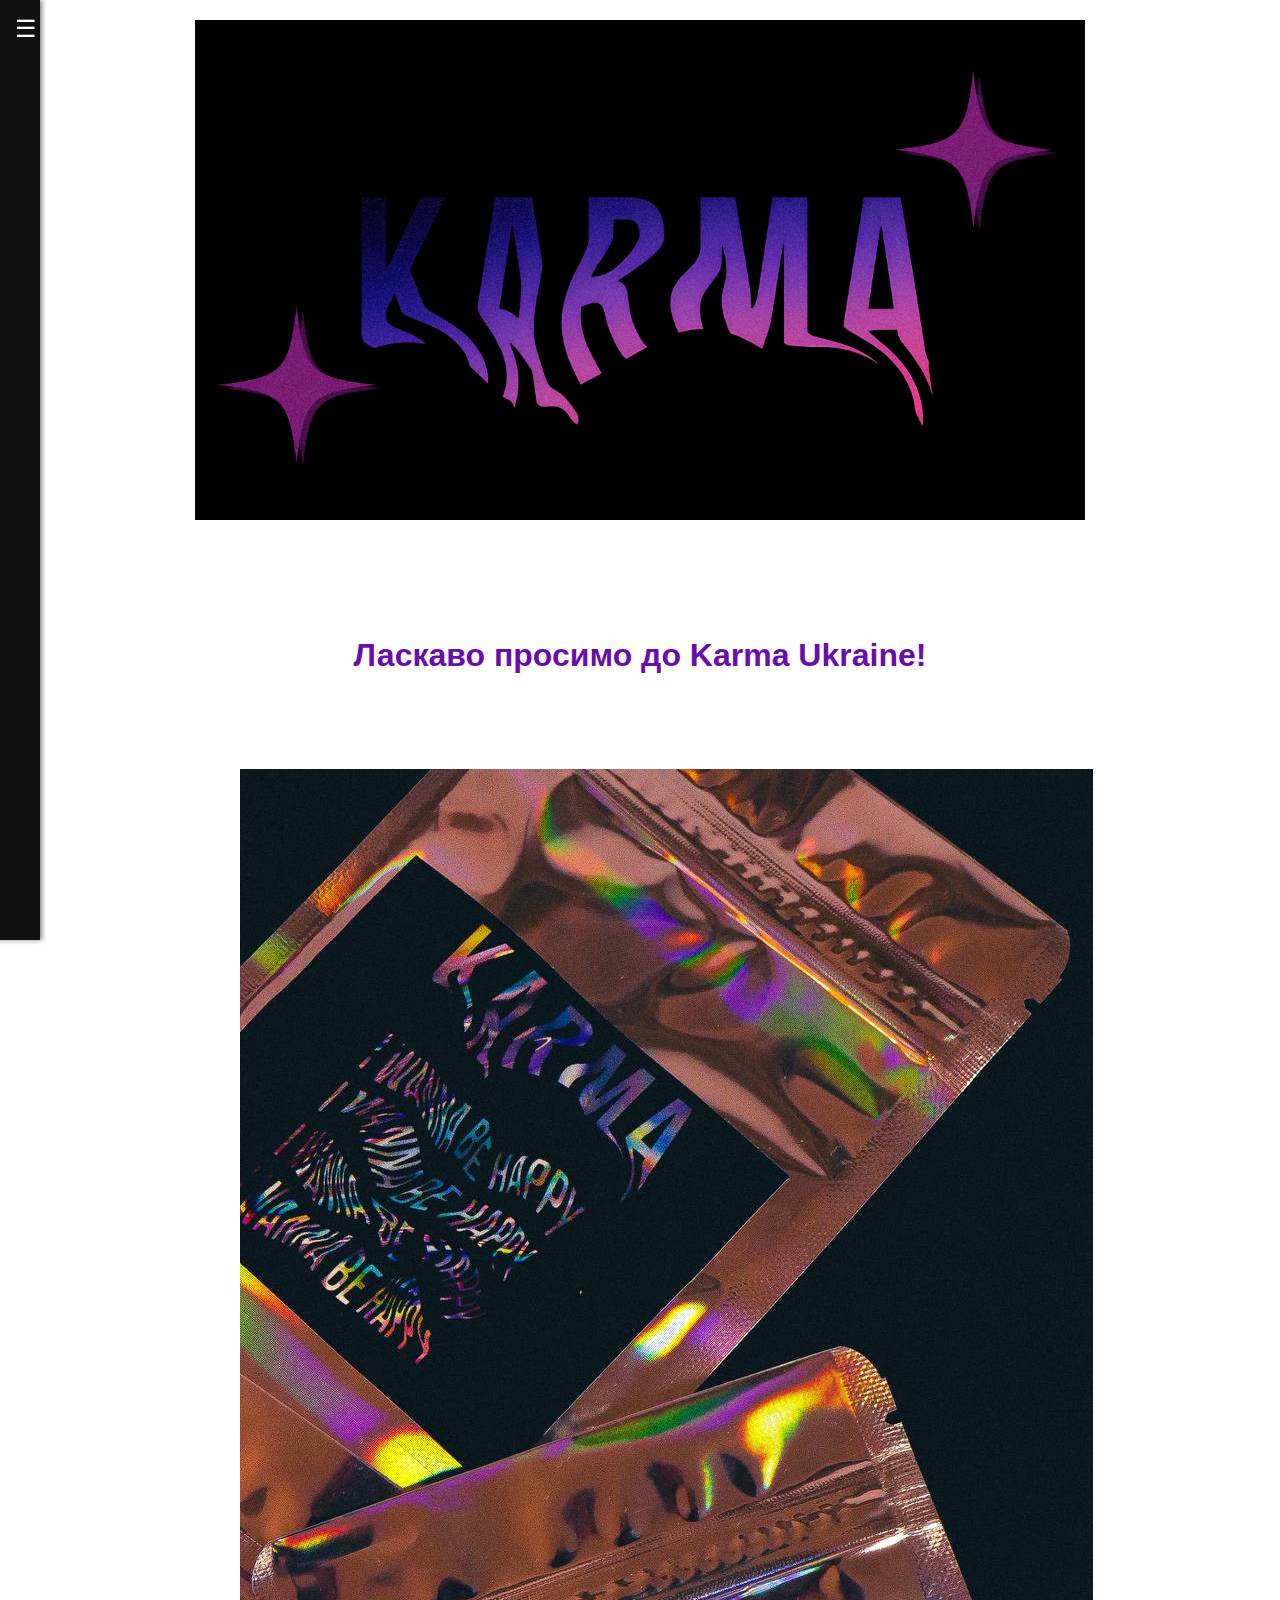
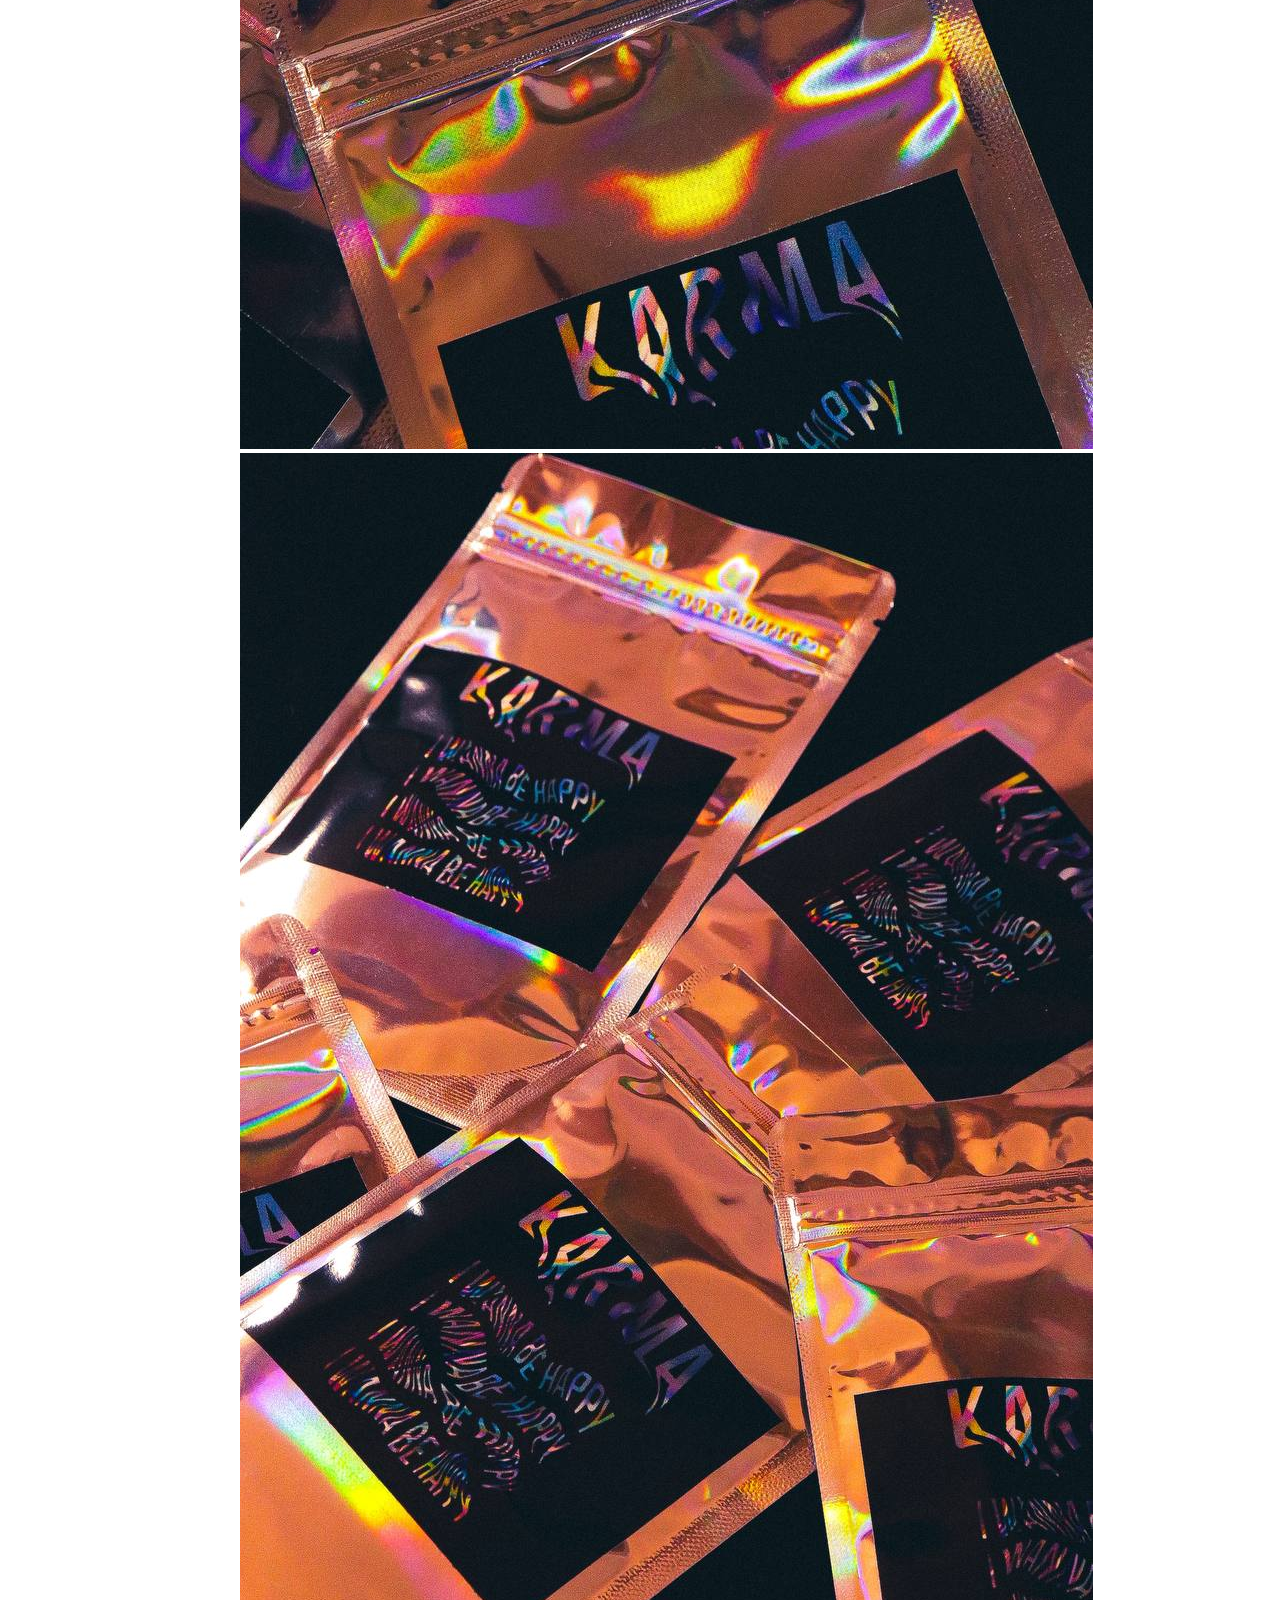
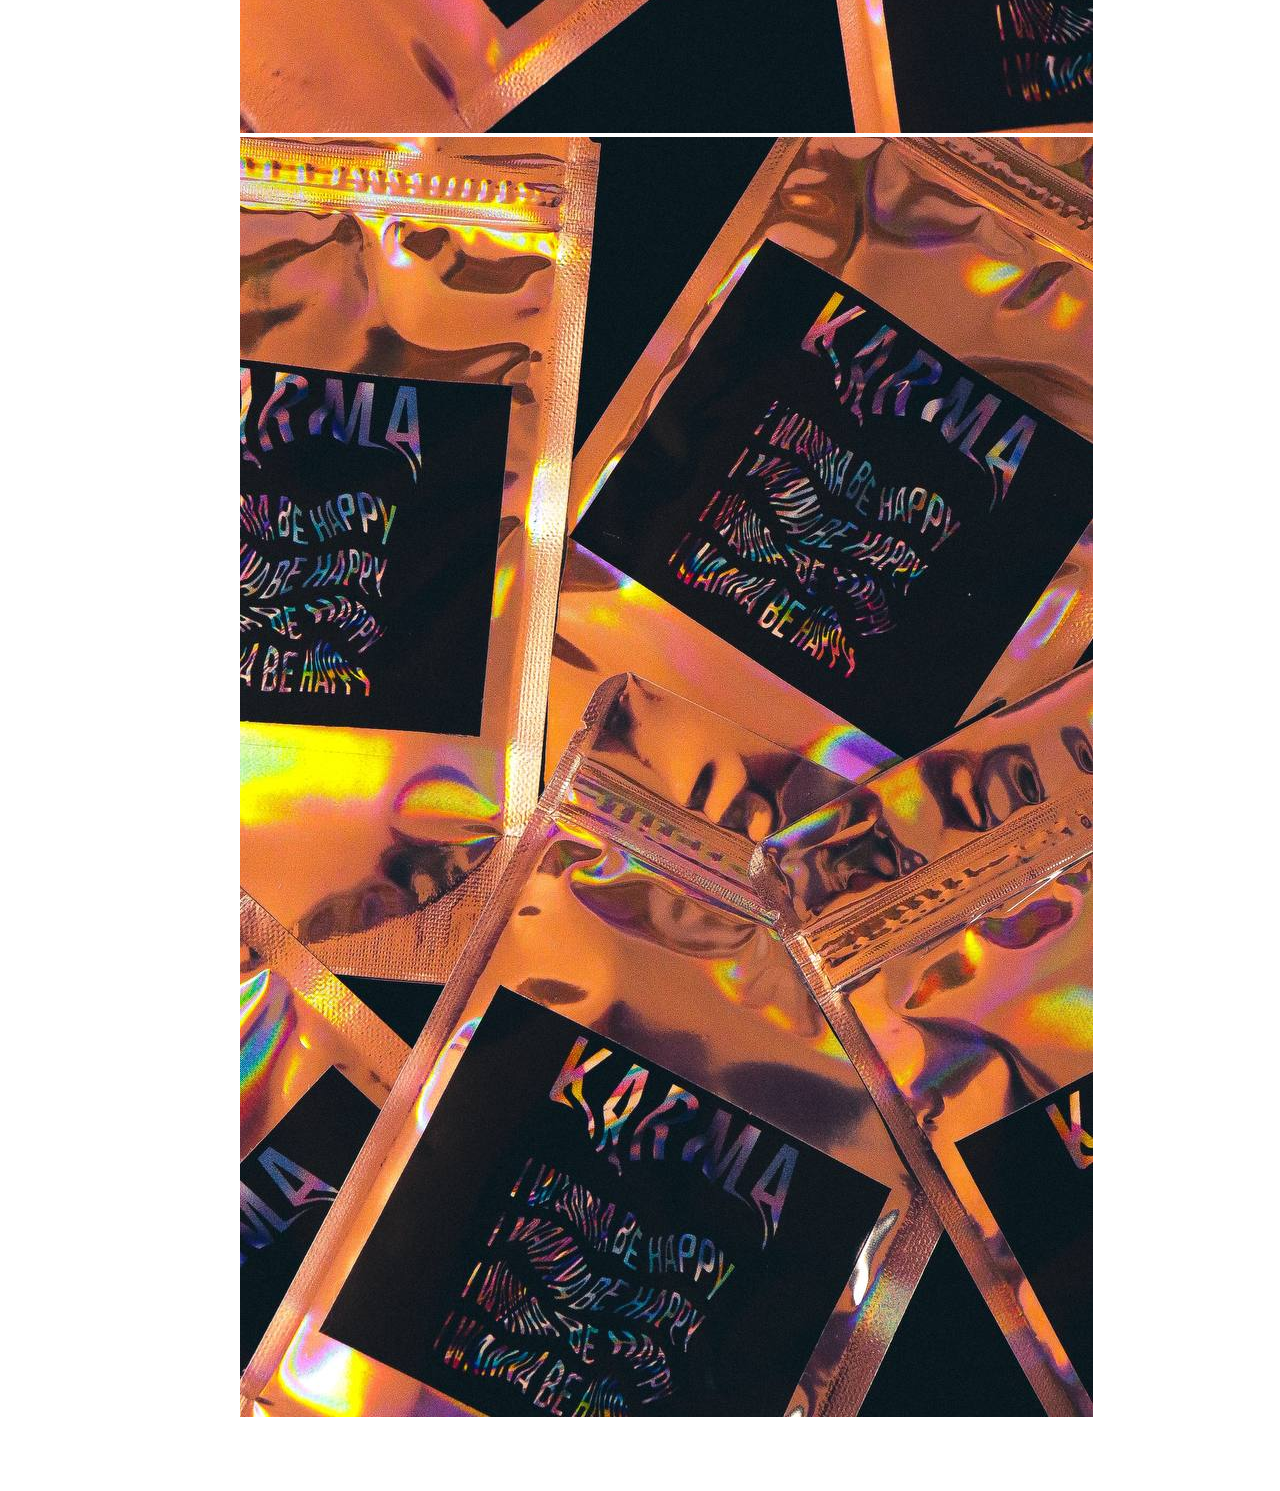
==== commit f87a8a25: "Добавил новые файлы и изменения" ====
--- a/index.html
+++ b/index.html
@@ -3,304 +3,36 @@
 <head>
     <meta charset="UTF-8">
     <meta name="viewport" content="width=device-width, initial-scale=1.0">
-    <title>Альтернативні Чаї | Хірсута і Джаваніка</title>
-   <style>
-    /* Основные стили */
-    body {
-        margin: 0;
-        font-family: Arial, sans-serif;
-        background-color: #000;
-        color: white;
-    }
-
-    /* Бургер-иконка */
-    #burger-icon {
-        position: fixed;
-        top: 15px;
-        left: 15px;
-        font-size: 24px;
-        cursor: pointer;
-        color: white;
-        z-index: 1000;
-    }
-
-    /* Затемнение */
-    #menu-overlay {
-        position: fixed;
-        top: 0;
-        left: 0;
-        width: 100%;
-        height: 100%;
-        background: rgba(0, 0, 0, 0.5);
-        display: none;
-        z-index: 998;
-    }
-
-    /* Боковая панель */
-    #side-menu {
-        position: fixed;
-        top: 0;
-        left: -250px;
-        width: 250px;
-        height: 100%;
-        background-color: #111;
-        color: white;
-        box-shadow: 2px 0 5px rgba(0, 0, 0, 0.5);
-        padding: 20px;
-        transition: left 0.3s ease;
-        z-index: 999;
-    }
-
-    #side-menu a {
-        display: block;
-        color: white;
-        text-decoration: none;
-        margin-bottom: 15px;
-        font-size: 18px;
-    }
-
-    #side-menu button {
-        position: absolute; /* Фиксируем позицию */
-        top: 10px; /* Отступ сверху */
-        right: 10px; /* Отступ справа */
-        background-color: rgba(255, 255, 255, 0.1); /* Полупрозрачный фон */
-        border: none; /* Убираем рамку */
-        color: white; /* Цвет текста */
-        font-size: 24px; /* Размер текста */
-        border-radius: 50%; /* Закруглённые углы */
-        padding: 5px; /* Внутренний отступ */
-        cursor: pointer; /* Указываем, что это кнопка */
-    }
-
-    #side-menu button:hover {
-        color: #6a0dad; /* Цвет при наведении */
-        transform: scale(1.1); /* Лёгкое увеличение при наведении */
-        background-color: rgba(255, 255, 255, 0.2); /* Изменение фона при наведении */
-    }
-
-    /* Карточка товара */
-    .product-card {
-        background-color: #111;
-        border: 1px solid #6a0dad;
-        border-radius: 10px;
-        padding: 15px;
-        margin: 15px;
-        display: inline-block;
-        width: 250px;
-        min-height: 450px;
-        vertical-align: top;
-        text-align: center;
-        position: relative;
-    }
-
-    .product-card img {
-        max-width: 100%;
-        max-height: 150px;
-        border-radius: 10px;
-    }
-
-    .product-card p {
-        margin-bottom: 10px;
-        white-space: normal;
-        overflow: visible;
-    }
-
-    .product-card button {
-        position: absolute;
-        bottom: 15px;
-        left: 50%;
-        transform: translateX(-50%);
-        padding: 10px 20px;
-        background-color: #6a0dad;
-        color: #fff;
-        border: none;
-        border-radius: 5px;
-        cursor: pointer;
-    }
-
-    .product-card button:hover {
-        background-color: #5c0c9b;
-    }
-
-    /* Общий стиль для баннера */
-    header img {
-        width: 100%; /* Занимает всю ширину */
-        height: auto; /* Сохраняет пропорции */
-        max-height: 400px; /* Ограничиваем высоту */
-        object-fit: cover; /* Обрезаем изображение, чтобы сохранить пропорции */
-        margin-top: 50px; /* Отступ, чтобы не перекрывать бургер-меню */
-    }
-
-    /* Для адаптивности на мобильных устройствах */
-    @media (max-width: 768px) {
-        header img {
-            max-height: 250px; /* Уменьшаем высоту баннера на маленьких экранах */
-        }
-
-        .product-card {
-            width: calc(100% - 30px); /* Растягиваем карточки на весь экран */
-        }
-
-        #side-menu {
-            width: 200px; /* Уменьшаем боковое меню на маленьких экранах */
-        }
-    }
-       
-</style>
+    <title>Головна | Karma Ukraine</title>
+    <link rel="stylesheet" href="style.css">
 </head>
 <body>
-    <section id="home">
-    <h1>Ласкаво просимо до Karmaa!</h1>
-    <p>Виберіть свої улюблені чаї прямо зараз.</p>
-</section>
     <header>
-    <!-- Бургер-иконка -->
-    <div id="burger-icon" onclick="toggleMenu()">☰</div>
-
-    <!-- Боковая панель -->
-    <div id="menu-overlay" onclick="toggleMenu()"></div>
-    <div id="side-menu">
-        <a href="#home">Головна</a>
-        <a href="#about">Про нас</a>
-        <a href="#catalog">Каталог</a>
-        <a href="#payment">Оплата</a>
-        <a href="#delivery">Доставка</a>
-        <a href="#contacts">Контакти</a>
-        <a href="#cart">Кошик</a><span id="cart-count" style="background: #6a0dad; color: white; padding: 5px 10px; border-radius: 50%; margin-left: 10px;">0</span>
-
-        <button onclick="toggleMenu()" class="close-button">×</button>
-    </div>
-
-    <!-- Баннер -->
-    <img src="images/karma-banner.JPG" alt="Karma Banner">
-</header>
-    <div class="content">
-        <section id="catalog">
-            <h2>Каталог</h2>
-            <div class="product-card">
-                <img src="images/hirsuta.jpg" alt="Mitragyna Hirsuta">
-                <h3>Mitragyna Hirsuta</h3>
-                <p>М'який стимулятор для підвищення концентрації та енергії. Делікатний ефект без звикання – заряд бадьорості на весь день.</p>
-                <label for="weight-hirsuta">Виберіть вагу (г):</label>
-                <select id="weight-hirsuta" onchange="updatePrice('hirsuta', 10)">
-                    <option value="10">10 г</option>
-                    <option value="25">25 г</option>
-                    <option value="50">50 г</option>
-                    <option value="100">100 г</option>
-                    <option value="250">250 г</option>
-                </select>
-                <p id="price-hirsuta">Ціна: 100 грн</p>
-                <button onclick="addToCart('Mitragyna Hirsuta', document.getElementById('weight-hirsuta').value, document.getElementById('weight-hirsuta').value * 10)">Додати в кошик</button>
-            </div>
-            <div class="product-card">
-                <img src="images/javanica.jpg" alt="Mitragyna Javanica">
-                <h3>Mitragyna Javanica</h3>
-                <p>Розслабляючий ефект для зняття напруги та стресу. Легкий відпочинок для тіла та душі без звикання.</p>
-                <label for="weight-javanica">Виберіть вагу (г):</label>
-                <select id="weight-javanica" onchange="updatePrice('javanica', 10)">
-                    <option value="10">10 г</option>
-                    <option value="25">25 г</option>
-                    <option value="50">50 г</option>
-                    <option value="100">100 г</option>
-                    <option value="250">250 г</option>
-                </select>
-                <p id="price-javanica">Ціна: 100 грн</p>
-                <button onclick="addToCart('Mitragyna Javanica', document.getElementById('weight-javanica').value, document.getElementById('weight-javanica').value * 10)">Додати в кошик</button>
+        <div id="burger-icon" onclick="toggleMenu()">☰</div>
+        <div id="menu-overlay" onclick="toggleMenu()"></div>
+        <div id="side-menu">
+            <a href="index.html">Головна</a>
+            <a href="about.html">Про нас</a>
+            <a href="catalog.html">Каталог</a>
+            <a href="contacts.html">Контакти</a>
+            <a href="cart.html">Кошик</a>
+        </div>
+        <img src="images/karma-banner.JPG" alt="Karma Banner">
+    </header>
+    <main>
+        <section id="home">
+            <h2>Ласкаво просимо до Karma Ukraine!</h2>
+            <p>
+                Відкрийте для себе світ альтернативних чаїв — Mitragyna Hirsuta і Mitragyna Javanica.
+                Наші чаї допомагають зняти напругу, відновити енергію та покращити настрій.
+            </p>
+            <div class="photo-gallery">
+                <img src="images/paketk.jpg" alt="Фото 1" class="gallery-img">
+                <img src="images/paketka.jpg" alt="Фото 2" class="gallery-img">
+                <img src="images/paketkar.jpg" alt="Фото 3" class="gallery-img">
             </div>
         </section>
-    </div>
-
-    <script>
-        let cartItems = [];
-        let totalSum = 0;
-
-        function updatePrice(product, basePrice) {
-            const weightSelect = document.getElementById(`weight-${product}`);
-            const priceDisplay = document.getElementById(`price-${product}`);
-            const weight = weightSelect.value;
-            const totalPrice = weight * basePrice;
-            priceDisplay.textContent = `Ціна: ${totalPrice} грн`;
-        }
-
-        function addToCart(product, weight, price) {
-            const cart = document.getElementById("cart-items");
-            const cartOverlay = document.getElementById("cart-overlay");
-
-            const index = cartItems.length;
-            cartItems.push({ product, weight, price });
-            totalSum += price;
-
-            const item = document.createElement("div");
-            item.innerHTML = `
-                <p>${product} - ${weight} г - ${price} грн</p>
-                <button onclick="removeItem(${index})" style="font-size: 24px; background: none; border: none; color: white; cursor: pointer;">×</button>
-            `;
-            cart.appendChild(item);
-
-           document.getElementById("cart-total").textContent = `Загальна сума: ${totalSum} грн`;
-            document.getElementById("cart-count").textContent = cartItems.length;
-
-            showNotification();
-            cartOverlay.style.display = "block";
-        }
-
-        function toggleMenu() {
-            const sideMenu = document.getElementById("side-menu");
-            const menuOverlay = document.getElementById("menu-overlay");
-
-            if (sideMenu.style.left === "0px") {
-                sideMenu.style.left = "-250px";
-                menuOverlay.style.display = "none";
-            } else {
-                sideMenu.style.left = "0px";
-                menuOverlay.style.display = "block";
-            }
-        }
-        function removeItem(index) {
-    const cart = document.getElementById("cart-items");
-    const itemElements = cart.children;
-
-    totalSum -= cartItems[index].price;
-    cartItems.splice(index, 1);
-
-    cart.removeChild(itemElements[index]);
-    document.getElementById("cart-total").textContent = "Загальна сума: " + totalSum + " грн";
-    document.getElementById("cart-count").textContent = cartItems.length;
-}
-        function showNotification() {
-    const notification = document.getElementById("notification");
-    notification.style.display = "block";
-    setTimeout(() => {
-        notification.style.display = "none";
-    }, 2000);
-}
-function clearCart() {
-    const cart = document.getElementById("cart-items");
-    cart.innerHTML = "";
-    cartItems = [];
-    totalSum = 0;
-    document.getElementById("cart-total").textContent = "Загальна сума: 0 грн";
-    document.getElementById("cart-count").textContent = "0";
-}
-function closeCart() {
-    const cartOverlay = document.getElementById("cart-overlay");
-    cartOverlay.style.display = "none";
-}
-        if (!location.hash) {
-    location.href = "#home";
-}
-    </script>
-    <div id="cart-overlay" style="display: none;">
-    <div id="cart-content">
-        <h2>Ваш кошик</h2>
-        <div id="cart-items"></div>
-        <p id="cart-total">Загальна сума: 0 грн</p>
-        <button onclick="clearCart()">Очистити кошик</button>
-        <button onclick="closeCart()">×</button>
-    </div>
-</div>
-    <div id="notification" style="display: none; position: fixed; top: 20px; right: 20px; background: #6a0dad; color: white; padding: 10px 20px; border-radius: 5px; z-index: 1000;">
-    Товар додано до кошика!
-</div>
+    </main>
+    <script src="main.js"></script>
 </body>
 </html>
--- a/style.css
+++ b/style.css
@@ -0,0 +1,370 @@
+ /* Основные стили */
+ body {
+        margin: 0;
+        font-family: Arial, sans-serif;
+        background: url("images/background.jpg") no-repeat center center fixed; /* Указываем путь к фону */
+        background-size: cover; /* Делаем фон растянутым по экрану */
+        color: white;
+    }    
+header {
+text-align: center; /* Центрируем содержимое */
+padding: 20px 0; /* Отступы сверху и снизу */
+}
+
+header img {
+width: auto; /* Ширина изображения автоматически подстраивается */
+height: 500px; /* Увеличенная высота */
+max-width: 100%; /* Изображение не выходит за пределы */
+object-fit: contain; /* Чтобы баннер полностью отображался */
+margin: 0 auto; /* Центрируем изображение */
+display: block;
+}
+/* Меню */
+#burger-icon {
+    position: fixed;
+    top: 15px;
+    left: 15px;
+    font-size: 24px;
+    cursor: pointer;
+    color: white;
+    z-index: 1000;
+}
+
+#menu-overlay {
+position: fixed;
+top: 0;
+left: 0;
+width: 100%;
+height: 100%;
+background: rgba(0, 0, 0, 0.5);
+display: none; /* Скрыто по умолчанию */
+z-index: 998;
+}
+
+#side-menu {
+position: fixed;
+top: 0;
+left: -250px; /* Скрытое положение */
+width: 250px;
+height: 100%;
+background-color: #111;
+color: white;
+box-shadow: 2px 0 5px rgba(0, 0, 0, 0.5);
+padding: 20px;
+transition: left 0.3s ease; /* Плавное открытие/закрытие */
+z-index: 999;
+}
+#side-menu a {
+    display: block;
+    color: white;
+    text-decoration: none;
+    margin-bottom: 15px;
+}
+
+#side-menu button {
+    position: absolute;
+    top: 10px;
+    right: 10px;
+    background-color: rgba(255, 255, 255, 0.1);
+    border: none;
+    color: white;
+    font-size: 24px;
+    border-radius: 50%;
+    padding: 5px;
+    cursor: pointer;
+}
+
+#side-menu button:hover {
+    color: #6a0dad;
+    background-color: rgba(255, 255, 255, 0.2);
+}
+
+/* Карточки товара */
+.product-card {
+display: flex;
+flex-direction: column;
+justify-content: space-between; /* Распределяет элементы равномерно */
+align-items: center; /* Центрует элементы по горизонтали */
+text-align: center; /* Центрует текст */
+background-color: #111;
+border: 1px solid #6a0dad;
+border-radius: 10px;
+padding: 15px;
+margin: 15px;
+width: 250px;
+height: 480px;
+}
+
+.product-card img {
+    max-width: 100%;
+    height: 150px; /* Единая высота для изображений */
+    object-fit: cover;
+    border-radius: 10px;
+}
+
+.product-card p {
+    margin-bottom: 10px;
+}
+.product-card select {
+width: 80%; /* Фиксированная ширина для выравнивания */
+padding: 5px;
+}
+.product-card button {
+width: 80%; /* Установите фиксированную ширину кнопки */
+padding: 10px;
+background-color: #6a0dad;
+color: white;
+border: none;
+border-radius: 5px;
+cursor: pointer;
+}
+
+.product-card button:hover {
+    background-color: #5c0c9b;
+}
+
+/* Корзина */
+#cart-overlay {
+    display: none;
+    position: fixed;
+    top: 0;
+    left: 0;
+    width: 100%;
+    height: 100%;
+    background: rgba(0, 0, 0, 0.8);
+    z-index: 1000;
+    justify-content: center;
+align-items: center; /* Центрирование содержимого */
+}
+
+#cart-content {
+    background: #222;
+    color: white;
+    max-width: 400px;
+    margin: 50px auto;
+    padding: 20px;
+    border-radius: 10px;
+    text-align: center;
+}
+
+#cart-content button {
+    display: block;
+    margin: 10px auto;
+    padding: 10px 20px;
+    background-color: #6a0dad;
+    color: white;
+    border: none;
+    border-radius: 5px;
+    cursor: pointer;
+}
+
+#cart-content button:hover {
+    background-color: #5c0c9b;
+}
+#catalog {
+display: flex;
+flex-wrap: wrap; /* Чтобы карточки переносились на следующую строку */
+justify-content: center; /* Центрируем карточки горизонтально */
+gap: 20px; /* Расстояние между карточками */
+margin: 20px 0; /* Отступы сверху и снизу */
+}
+#about, #home {
+margin: 50px auto;
+max-width: 800px;
+text-align: center;
+color: white;
+padding: 20px;
+}
+
+#about h2, #home h2 {
+color: #6a0dad;
+font-size: 32px;
+margin-bottom: 20px;
+}
+
+#about p, #home p {
+font-size: 18px;
+line-height: 1.6;
+}
+
+ul {
+text-align: left;
+margin: 20px auto;
+padding: 0;
+list-style: none;
+}
+
+ul li {
+font-size: 18px;
+line-height: 1.6;
+margin-bottom: 10px;
+padding-left: 20px;
+position: relative;
+}
+
+ul li::before {
+content: '✔'; /* Ставим галочку перед пунктом */
+color: #6a0dad;
+position: absolute;
+left: 0;
+}
+@media (max-width: 768px) {
+    .product-card {
+        width: 100%; /* Карточки будут занимать всю ширину */
+        margin: 10px 0;
+    }
+}
+#cart-overlay {
+    transition: opacity 0.3s ease;
+}
+#cart-content {
+    transform: scale(0.95);
+    transition: transform 0.3s ease;
+}
+a:hover, button:hover {
+    color: #6a0dad;
+    background-color: #fff;
+    text-decoration: none;
+}
+.product-card button {
+    transition: background-color 0.3s, transform 0.2s;
+}
+.product-card button:hover {
+    background-color: #5c0c9b;
+    transform: scale(1.05);
+}
+#back-to-top {
+    position: fixed;
+    bottom: 20px;
+    right: 20px;
+    display: none;
+    padding: 10px;
+    background-color: #6a0dad;
+    color: white;
+    border: none;
+    border-radius: 50%;
+    cursor: pointer;
+}
+#cart-overlay {
+    transition: opacity 0.3s ease-in-out;
+}
+#cart-content {
+    transform: scale(0.9);
+    transition: transform 0.3s ease;
+}
+#cart-overlay.show {
+    opacity: 1;
+    display: flex;
+}
+#cart-content.show {
+    transform: scale(1);
+}
+.product-card:hover {
+    transform: translateY(-10px);
+    box-shadow: 0 4px 10px rgba(106, 13, 173, 0.5);
+    transition: transform 0.3s ease, box-shadow 0.3s ease;
+}
+@media (max-width: 1024px) {
+    header img {
+        height: 300px;
+    }
+    #side-menu {
+        width: 200px;
+    }
+}
+@media (max-width: 480px) {
+    header img {
+        height: 200px;
+    }
+    .product-card {
+        width: 100%;
+        height: auto;
+    }
+}
+#back-to-top.show {
+    display: block;
+    animation: fadeIn 0.3s ease;
+}
+@keyframes fadeIn {
+    from {
+        opacity: 0;
+        transform: translateY(10px);
+    }
+    to {
+        opacity: 1;
+        transform: translateY(0);
+    }
+}
+#side-menu.fixed {
+    position: sticky;
+    top: 0;
+    left: 0;
+    height: 100vh;
+    z-index: 1000;
+}
+#contacts {
+    margin: 50px auto;
+    max-width: 800px;
+    text-align: center;
+    color: white;
+    padding: 20px;
+}
+#contacts h2 {
+    color: #6a0dad;
+    font-size: 32px;
+    margin-bottom: 20px;
+}
+#contacts ul {
+    list-style: none;
+    padding: 0;
+}
+#contacts li {
+    margin-bottom: 10px;
+    font-size: 18px;
+}
+#contacts a {
+    color: #6a0dad;
+    text-decoration: none;
+}
+#contacts a:hover {
+    text-decoration: underline;
+}
+#cart-form {
+    max-width: 400px;
+    margin: 20px auto;
+    padding: 20px;
+    background-color: #111;
+    color: white;
+    border-radius: 10px;
+    box-shadow: 0 0 10px rgba(0, 0, 0, 0.5);
+}
+
+#cart-form label {
+    display: block;
+    margin: 10px 0 5px;
+    font-size: 14px;
+}
+
+#cart-form input, #cart-form select {
+    width: 100%;
+    padding: 10px;
+    margin-bottom: 15px;
+    border: 1px solid #6a0dad;
+    border-radius: 5px;
+    background-color: #222;
+    color: white;
+}
+
+#cart-form button {
+    width: 100%;
+    padding: 10px;
+    background-color: #6a0dad;
+    color: white;
+    border: none;
+    border-radius: 5px;
+    cursor: pointer;
+}
+
+#cart-form button:hover {
+    background-color: #5c0c9b;
+}
